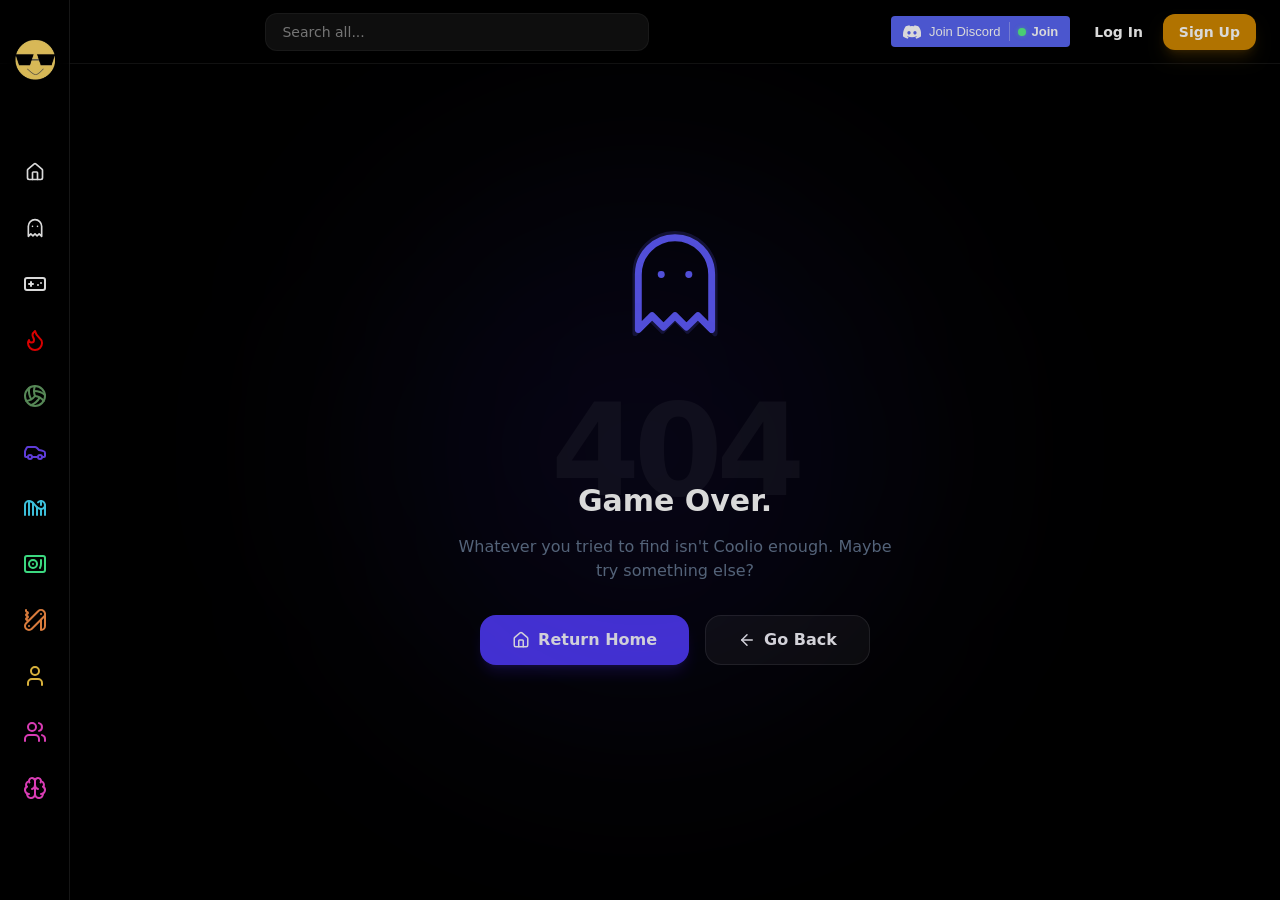
==== index.html @ 67d7dcdf "Updates" ====
<!doctype html>
<html lang="en">

<head>
  <meta charset="UTF-8" />
  <link rel="icon" type="image/svg+xml" href="/logo.png" />
  <meta name="viewport" content="width=device-width, initial-scale=1.0" />
  <title>Next Coolio</title>
  <script type="module" crossorigin src="/assets/index-JTtJf3Tm.js"></script>
  <link rel="stylesheet" crossorigin href="/assets/index-HQWBcJ6_.css">
</head>

<body class="overflow-x-hidden">
  <div id="root"></div>
</body>

</html>
---- assets/index-HQWBcJ6_.css ----
@layer properties{@supports (((-webkit-hyphens:none)) and (not (margin-trim:inline))) or ((-moz-orient:inline) and (not (color:rgb(from red r g b)))){*,:before,:after,::backdrop{--tw-translate-x:0;--tw-translate-y:0;--tw-translate-z:0;--tw-rotate-x:initial;--tw-rotate-y:initial;--tw-rotate-z:initial;--tw-skew-x:initial;--tw-skew-y:initial;--tw-space-y-reverse:0;--tw-space-x-reverse:0;--tw-border-style:solid;--tw-leading:initial;--tw-font-weight:initial;--tw-tracking:initial;--tw-shadow:0 0 #0000;--tw-shadow-color:initial;--tw-shadow-alpha:100%;--tw-inset-shadow:0 0 #0000;--tw-inset-shadow-color:initial;--tw-inset-shadow-alpha:100%;--tw-ring-color:initial;--tw-ring-shadow:0 0 #0000;--tw-inset-ring-color:initial;--tw-inset-ring-shadow:0 0 #0000;--tw-ring-inset:initial;--tw-ring-offset-width:0px;--tw-ring-offset-color:#fff;--tw-ring-offset-shadow:0 0 #0000;--tw-blur:initial;--tw-brightness:initial;--tw-contrast:initial;--tw-grayscale:initial;--tw-hue-rotate:initial;--tw-invert:initial;--tw-opacity:initial;--tw-saturate:initial;--tw-sepia:initial;--tw-drop-shadow:initial;--tw-drop-shadow-color:initial;--tw-drop-shadow-alpha:100%;--tw-drop-shadow-size:initial;--tw-backdrop-blur:initial;--tw-backdrop-brightness:initial;--tw-backdrop-contrast:initial;--tw-backdrop-grayscale:initial;--tw-backdrop-hue-rotate:initial;--tw-backdrop-invert:initial;--tw-backdrop-opacity:initial;--tw-backdrop-saturate:initial;--tw-backdrop-sepia:initial;--tw-duration:initial;--tw-scale-x:1;--tw-scale-y:1;--tw-scale-z:1}}}@layer theme{:root,:host{--font-sans:ui-sans-serif,system-ui,sans-serif,"Apple Color Emoji","Segoe UI Emoji","Segoe UI Symbol","Noto Color Emoji";--font-mono:ui-monospace,SFMono-Regular,Menlo,Monaco,Consolas,"Liberation Mono","Courier New",monospace;--color-red-400:oklch(70.4% .191 22.216);--color-red-500:oklch(63.7% .237 25.331);--color-orange-900:oklch(40.8% .123 38.172);--color-yellow-400:oklch(85.2% .199 91.936);--color-yellow-500:oklch(79.5% .184 86.047);--color-yellow-600:oklch(68.1% .162 75.834);--color-yellow-700:oklch(55.4% .135 66.442);--color-green-400:oklch(79.2% .209 151.711);--color-green-500:oklch(72.3% .219 149.579);--color-blue-400:oklch(70.7% .165 254.624);--color-blue-500:oklch(62.3% .214 259.815);--color-indigo-500:oklch(58.5% .233 277.117);--color-indigo-600:oklch(51.1% .262 276.966);--color-slate-200:oklch(92.9% .013 255.508);--color-slate-300:oklch(86.9% .022 252.894);--color-slate-400:oklch(70.4% .04 256.788);--color-slate-500:oklch(55.4% .046 257.417);--color-gray-100:oklch(96.7% .003 264.542);--color-gray-400:oklch(70.7% .022 261.325);--color-gray-500:oklch(55.1% .027 264.364);--color-gray-700:oklch(37.3% .034 259.733);--color-gray-800:oklch(27.8% .033 256.848);--color-gray-900:oklch(21% .034 264.665);--color-black:#000;--color-white:#fff;--spacing:.25rem;--container-sm:24rem;--container-md:28rem;--container-5xl:64rem;--text-xs:.75rem;--text-xs--line-height:calc(1/.75);--text-sm:.875rem;--text-sm--line-height:calc(1.25/.875);--text-lg:1.125rem;--text-lg--line-height:calc(1.75/1.125);--text-xl:1.25rem;--text-xl--line-height:calc(1.75/1.25);--text-2xl:1.5rem;--text-2xl--line-height:calc(2/1.5);--text-3xl:1.875rem;--text-3xl--line-height: 1.2 ;--text-4xl:2.25rem;--text-4xl--line-height:calc(2.5/2.25);--text-9xl:8rem;--text-9xl--line-height:1;--font-weight-medium:500;--font-weight-semibold:600;--font-weight-bold:700;--font-weight-black:900;--tracking-tighter:-.05em;--tracking-tight:-.025em;--tracking-widest:.1em;--leading-relaxed:1.625;--radius-lg:.5rem;--radius-xl:.75rem;--radius-2xl:1rem;--animate-spin:spin 1s linear infinite;--animate-pulse:pulse 2s cubic-bezier(.4,0,.6,1)infinite;--blur-sm:8px;--blur-md:12px;--aspect-video:16/9;--default-transition-duration:.15s;--default-transition-timing-function:cubic-bezier(.4,0,.2,1);--default-font-family:var(--font-sans);--default-mono-font-family:var(--font-mono)}}@layer base{*,:after,:before,::backdrop{box-sizing:border-box;border:0 solid;margin:0;padding:0}::file-selector-button{box-sizing:border-box;border:0 solid;margin:0;padding:0}html,:host{-webkit-text-size-adjust:100%;tab-size:4;line-height:1.5;font-family:var(--default-font-family,ui-sans-serif,system-ui,sans-serif,"Apple Color Emoji","Segoe UI Emoji","Segoe UI Symbol","Noto Color Emoji");font-feature-settings:var(--default-font-feature-settings,normal);font-variation-settings:var(--default-font-variation-settings,normal);-webkit-tap-highlight-color:transparent}hr{height:0;color:inherit;border-top-width:1px}abbr:where([title]){-webkit-text-decoration:underline dotted;text-decoration:underline dotted}h1,h2,h3,h4,h5,h6{font-size:inherit;font-weight:inherit}a{color:inherit;-webkit-text-decoration:inherit;text-decoration:inherit}b,strong{font-weight:bolder}code,kbd,samp,pre{font-family:var(--default-mono-font-family,ui-monospace,SFMono-Regular,Menlo,Monaco,Consolas,"Liberation Mono","Courier New",monospace);font-feature-settings:var(--default-mono-font-feature-settings,normal);font-variation-settings:var(--default-mono-font-variation-settings,normal);font-size:1em}small{font-size:80%}sub,sup{vertical-align:baseline;font-size:75%;line-height:0;position:relative}sub{bottom:-.25em}sup{top:-.5em}table{text-indent:0;border-color:inherit;border-collapse:collapse}:-moz-focusring{outline:auto}progress{vertical-align:baseline}summary{display:list-item}ol,ul,menu{list-style:none}img,svg,video,canvas,audio,iframe,embed,object{vertical-align:middle;display:block}img,video{max-width:100%;height:auto}button,input,select,optgroup,textarea{font:inherit;font-feature-settings:inherit;font-variation-settings:inherit;letter-spacing:inherit;color:inherit;opacity:1;background-color:#0000;border-radius:0}::file-selector-button{font:inherit;font-feature-settings:inherit;font-variation-settings:inherit;letter-spacing:inherit;color:inherit;opacity:1;background-color:#0000;border-radius:0}:where(select:is([multiple],[size])) optgroup{font-weight:bolder}:where(select:is([multiple],[size])) optgroup option{padding-inline-start:20px}::file-selector-button{margin-inline-end:4px}::placeholder{opacity:1}@supports (not ((-webkit-appearance:-apple-pay-button))) or (contain-intrinsic-size:1px){::placeholder{color:currentColor}@supports (color:color-mix(in lab,red,red)){::placeholder{color:color-mix(in oklab,currentcolor 50%,transparent)}}}textarea{resize:vertical}::-webkit-search-decoration{-webkit-appearance:none}::-webkit-date-and-time-value{min-height:1lh;text-align:inherit}::-webkit-datetime-edit{display:inline-flex}::-webkit-datetime-edit-fields-wrapper{padding:0}::-webkit-datetime-edit{padding-block:0}::-webkit-datetime-edit-year-field{padding-block:0}::-webkit-datetime-edit-month-field{padding-block:0}::-webkit-datetime-edit-day-field{padding-block:0}::-webkit-datetime-edit-hour-field{padding-block:0}::-webkit-datetime-edit-minute-field{padding-block:0}::-webkit-datetime-edit-second-field{padding-block:0}::-webkit-datetime-edit-millisecond-field{padding-block:0}::-webkit-datetime-edit-meridiem-field{padding-block:0}::-webkit-calendar-picker-indicator{line-height:1}:-moz-ui-invalid{box-shadow:none}button,input:where([type=button],[type=reset],[type=submit]){appearance:button}::file-selector-button{appearance:button}::-webkit-inner-spin-button{height:auto}::-webkit-outer-spin-button{height:auto}[hidden]:where(:not([hidden=until-found])){display:none!important}}@layer components;@layer utilities{.pointer-events-auto{pointer-events:auto}.pointer-events-none{pointer-events:none}.absolute{position:absolute}.fixed{position:fixed}.relative{position:relative}.inset-0{inset:calc(var(--spacing)*0)}.top-0{top:calc(var(--spacing)*0)}.top-1\/2{top:50%}.top-3{top:calc(var(--spacing)*3)}.top-6{top:calc(var(--spacing)*6)}.top-full{top:100%}.-right-0\.5{right:calc(var(--spacing)*-.5)}.right-0{right:calc(var(--spacing)*0)}.right-6{right:calc(var(--spacing)*6)}.-bottom-0\.5{bottom:calc(var(--spacing)*-.5)}.left-0{left:calc(var(--spacing)*0)}.left-1\/2{left:50%}.left-3{left:calc(var(--spacing)*3)}.left-4{left:calc(var(--spacing)*4)}.z-10{z-index:10}.z-20{z-index:20}.z-30{z-index:30}.z-40{z-index:40}.z-50{z-index:50}.z-\[100\]{z-index:100}.m-auto{margin:auto}.mx-auto{margin-inline:auto}.my-3{margin-block:calc(var(--spacing)*3)}.my-4{margin-block:calc(var(--spacing)*4)}.mt-2{margin-top:calc(var(--spacing)*2)}.mt-3{margin-top:calc(var(--spacing)*3)}.mt-4{margin-top:calc(var(--spacing)*4)}.mt-6{margin-top:calc(var(--spacing)*6)}.mt-8{margin-top:calc(var(--spacing)*8)}.mt-10{margin-top:calc(var(--spacing)*10)}.mt-12{margin-top:calc(var(--spacing)*12)}.mr-2{margin-right:calc(var(--spacing)*2)}.mb-1{margin-bottom:calc(var(--spacing)*1)}.mb-2{margin-bottom:calc(var(--spacing)*2)}.mb-3{margin-bottom:calc(var(--spacing)*3)}.mb-4{margin-bottom:calc(var(--spacing)*4)}.mb-6{margin-bottom:calc(var(--spacing)*6)}.mb-8{margin-bottom:calc(var(--spacing)*8)}.mb-10{margin-bottom:calc(var(--spacing)*10)}.mb-12{margin-bottom:calc(var(--spacing)*12)}.mb-\[-2rem\]{margin-bottom:-2rem}.ml-1{margin-left:calc(var(--spacing)*1)}.ml-6{margin-left:calc(var(--spacing)*6)}.ml-\[70px\]{margin-left:70px}.line-clamp-1{-webkit-line-clamp:1;-webkit-box-orient:vertical;display:-webkit-box;overflow:hidden}.block{display:block}.flex{display:flex}.grid{display:grid}.hidden{display:none}.inline-block{display:inline-block}.aspect-\[16\/10\]{aspect-ratio:16/10}.aspect-video{aspect-ratio:var(--aspect-video)}.h-2{height:calc(var(--spacing)*2)}.h-3{height:calc(var(--spacing)*3)}.h-8{height:calc(var(--spacing)*8)}.h-10{height:calc(var(--spacing)*10)}.h-12{height:calc(var(--spacing)*12)}.h-16{height:calc(var(--spacing)*16)}.h-32{height:calc(var(--spacing)*32)}.h-\[70vh\]{height:70vh}.h-\[75vh\]{height:75vh}.h-\[500px\]{height:500px}.h-full{height:100%}.h-screen{height:100vh}.max-h-\[70vh\]{max-height:70vh}.max-h-\[400px\]{max-height:400px}.max-h-screen{max-height:100vh}.min-h-\[100px\]{min-height:100px}.min-h-\[120px\]{min-height:120px}.min-h-screen{min-height:100vh}.w-2{width:calc(var(--spacing)*2)}.w-3{width:calc(var(--spacing)*3)}.w-8{width:calc(var(--spacing)*8)}.w-10{width:calc(var(--spacing)*10)}.w-12{width:calc(var(--spacing)*12)}.w-56{width:calc(var(--spacing)*56)}.w-64{width:calc(var(--spacing)*64)}.w-72{width:calc(var(--spacing)*72)}.w-\[54px\]{width:54px}.w-\[320px\]{width:320px}.w-\[500px\]{width:500px}.w-full{width:100%}.max-w-5xl{max-width:var(--container-5xl)}.max-w-\[400px\]{max-width:400px}.max-w-\[1600px\]{max-width:1600px}.max-w-md{max-width:var(--container-md)}.max-w-none{max-width:none}.max-w-sm{max-width:var(--container-sm)}.min-w-0{min-width:calc(var(--spacing)*0)}.flex-1{flex:1}.flex-shrink-0{flex-shrink:0}.-translate-x-1\/2{--tw-translate-x: -50% ;translate:var(--tw-translate-x)var(--tw-translate-y)}.-translate-y-1\/2{--tw-translate-y: -50% ;translate:var(--tw-translate-x)var(--tw-translate-y)}.transform{transform:var(--tw-rotate-x,)var(--tw-rotate-y,)var(--tw-rotate-z,)var(--tw-skew-x,)var(--tw-skew-y,)}.animate-pulse{animation:var(--animate-pulse)}.animate-spin{animation:var(--animate-spin)}.cursor-pointer{cursor:pointer}.resize{resize:both}.list-decimal{list-style-type:decimal}.list-disc{list-style-type:disc}.grid-cols-2{grid-template-columns:repeat(2,minmax(0,1fr))}.grid-cols-3{grid-template-columns:repeat(3,minmax(0,1fr))}.flex-col{flex-direction:column}.items-center{align-items:center}.justify-between{justify-content:space-between}.justify-center{justify-content:center}.justify-end{justify-content:flex-end}.gap-1{gap:calc(var(--spacing)*1)}.gap-2{gap:calc(var(--spacing)*2)}.gap-3{gap:calc(var(--spacing)*3)}.gap-4{gap:calc(var(--spacing)*4)}.gap-6{gap:calc(var(--spacing)*6)}.gap-8{gap:calc(var(--spacing)*8)}:where(.space-y-3>:not(:last-child)){--tw-space-y-reverse:0;margin-block-start:calc(calc(var(--spacing)*3)*var(--tw-space-y-reverse));margin-block-end:calc(calc(var(--spacing)*3)*calc(1 - var(--tw-space-y-reverse)))}:where(.space-y-4>:not(:last-child)){--tw-space-y-reverse:0;margin-block-start:calc(calc(var(--spacing)*4)*var(--tw-space-y-reverse));margin-block-end:calc(calc(var(--spacing)*4)*calc(1 - var(--tw-space-y-reverse)))}:where(.space-y-5>:not(:last-child)){--tw-space-y-reverse:0;margin-block-start:calc(calc(var(--spacing)*5)*var(--tw-space-y-reverse));margin-block-end:calc(calc(var(--spacing)*5)*calc(1 - var(--tw-space-y-reverse)))}:where(.space-y-6>:not(:last-child)){--tw-space-y-reverse:0;margin-block-start:calc(calc(var(--spacing)*6)*var(--tw-space-y-reverse));margin-block-end:calc(calc(var(--spacing)*6)*calc(1 - var(--tw-space-y-reverse)))}:where(.space-x-4>:not(:last-child)){--tw-space-x-reverse:0;margin-inline-start:calc(calc(var(--spacing)*4)*var(--tw-space-x-reverse));margin-inline-end:calc(calc(var(--spacing)*4)*calc(1 - var(--tw-space-x-reverse)))}.truncate{text-overflow:ellipsis;white-space:nowrap;overflow:hidden}.overflow-hidden{overflow:hidden}.overflow-x-hidden{overflow-x:hidden}.overflow-x-scroll{overflow-x:scroll}.overflow-y-auto{overflow-y:auto}.overflow-y-scroll{overflow-y:scroll}.scroll-smooth{scroll-behavior:smooth}.rounded-2xl{border-radius:var(--radius-2xl)}.rounded-\[1\.5rem\]{border-radius:1.5rem}.rounded-\[2rem\]{border-radius:2rem}.rounded-full{border-radius:3.40282e38px}.rounded-lg{border-radius:var(--radius-lg)}.rounded-xl{border-radius:var(--radius-xl)}.rounded-t-xl{border-top-left-radius:var(--radius-xl);border-top-right-radius:var(--radius-xl)}.border{border-style:var(--tw-border-style);border-width:1px}.border-2{border-style:var(--tw-border-style);border-width:2px}.border-5{border-style:var(--tw-border-style);border-width:5px}.border-t{border-top-style:var(--tw-border-style);border-top-width:1px}.border-r{border-right-style:var(--tw-border-style);border-right-width:1px}.border-b{border-bottom-style:var(--tw-border-style);border-bottom-width:1px}.border-b-2{border-bottom-style:var(--tw-border-style);border-bottom-width:2px}.border-dashed{--tw-border-style:dashed;border-style:dashed}.border-black{border-color:var(--color-black)}.border-blue-500\/20{border-color:#3080ff33}@supports (color:color-mix(in lab,red,red)){.border-blue-500\/20{border-color:color-mix(in oklab,var(--color-blue-500)20%,transparent)}}.border-green-500\/20{border-color:#00c75833}@supports (color:color-mix(in lab,red,red)){.border-green-500\/20{border-color:color-mix(in oklab,var(--color-green-500)20%,transparent)}}.border-red-500\/20{border-color:#fb2c3633}@supports (color:color-mix(in lab,red,red)){.border-red-500\/20{border-color:color-mix(in oklab,var(--color-red-500)20%,transparent)}}.border-transparent{border-color:#0000}.border-white\/5{border-color:#ffffff0d}@supports (color:color-mix(in lab,red,red)){.border-white\/5{border-color:color-mix(in oklab,var(--color-white)5%,transparent)}}.border-white\/10{border-color:#ffffff1a}@supports (color:color-mix(in lab,red,red)){.border-white\/10{border-color:color-mix(in oklab,var(--color-white)10%,transparent)}}.border-white\/20{border-color:#fff3}@supports (color:color-mix(in lab,red,red)){.border-white\/20{border-color:color-mix(in oklab,var(--color-white)20%,transparent)}}.border-white\/30{border-color:#ffffff4d}@supports (color:color-mix(in lab,red,red)){.border-white\/30{border-color:color-mix(in oklab,var(--color-white)30%,transparent)}}.border-yellow-500{border-color:var(--color-yellow-500)}.bg-\[\#0a0a0a\]{background-color:#0a0a0a}.bg-\[\#1a1c23\]{background-color:#1a1c23}.bg-\[\#050505\]{background-color:#050505}.bg-\[var\(--bg-main\)\]{background-color:var(--bg-main)}.bg-black{background-color:var(--color-black)}.bg-black\/30{background-color:#0000004d}@supports (color:color-mix(in lab,red,red)){.bg-black\/30{background-color:color-mix(in oklab,var(--color-black)30%,transparent)}}.bg-black\/40{background-color:#0006}@supports (color:color-mix(in lab,red,red)){.bg-black\/40{background-color:color-mix(in oklab,var(--color-black)40%,transparent)}}.bg-black\/60{background-color:#0009}@supports (color:color-mix(in lab,red,red)){.bg-black\/60{background-color:color-mix(in oklab,var(--color-black)60%,transparent)}}.bg-black\/70{background-color:#000000b3}@supports (color:color-mix(in lab,red,red)){.bg-black\/70{background-color:color-mix(in oklab,var(--color-black)70%,transparent)}}.bg-black\/95{background-color:#000000f2}@supports (color:color-mix(in lab,red,red)){.bg-black\/95{background-color:color-mix(in oklab,var(--color-black)95%,transparent)}}.bg-blue-500\/10{background-color:#3080ff1a}@supports (color:color-mix(in lab,red,red)){.bg-blue-500\/10{background-color:color-mix(in oklab,var(--color-blue-500)10%,transparent)}}.bg-gray-800{background-color:var(--color-gray-800)}.bg-green-500{background-color:var(--color-green-500)}.bg-green-500\/10{background-color:#00c7581a}@supports (color:color-mix(in lab,red,red)){.bg-green-500\/10{background-color:color-mix(in oklab,var(--color-green-500)10%,transparent)}}.bg-indigo-600{background-color:var(--color-indigo-600)}.bg-indigo-600\/10{background-color:#4f39f61a}@supports (color:color-mix(in lab,red,red)){.bg-indigo-600\/10{background-color:color-mix(in oklab,var(--color-indigo-600)10%,transparent)}}.bg-orange-900{background-color:var(--color-orange-900)}.bg-red-500\/10{background-color:#fb2c361a}@supports (color:color-mix(in lab,red,red)){.bg-red-500\/10{background-color:color-mix(in oklab,var(--color-red-500)10%,transparent)}}.bg-slate-500{background-color:var(--color-slate-500)}.bg-white{background-color:var(--color-white)}.bg-white\/5{background-color:#ffffff0d}@supports (color:color-mix(in lab,red,red)){.bg-white\/5{background-color:color-mix(in oklab,var(--color-white)5%,transparent)}}.bg-white\/10{background-color:#ffffff1a}@supports (color:color-mix(in lab,red,red)){.bg-white\/10{background-color:color-mix(in oklab,var(--color-white)10%,transparent)}}.bg-yellow-500{background-color:var(--color-yellow-500)}.bg-yellow-600{background-color:var(--color-yellow-600)}.fill-red-500{fill:var(--color-red-500)}.object-contain{object-fit:contain}.object-cover{object-fit:cover}.p-1{padding:calc(var(--spacing)*1)}.p-2{padding:calc(var(--spacing)*2)}.p-3{padding:calc(var(--spacing)*3)}.p-4{padding:calc(var(--spacing)*4)}.p-6{padding:calc(var(--spacing)*6)}.p-8{padding:calc(var(--spacing)*8)}.p-10{padding:calc(var(--spacing)*10)}.px-2{padding-inline:calc(var(--spacing)*2)}.px-3{padding-inline:calc(var(--spacing)*3)}.px-4{padding-inline:calc(var(--spacing)*4)}.px-6{padding-inline:calc(var(--spacing)*6)}.px-8{padding-inline:calc(var(--spacing)*8)}.px-10{padding-inline:calc(var(--spacing)*10)}.py-2{padding-block:calc(var(--spacing)*2)}.py-3{padding-block:calc(var(--spacing)*3)}.py-10{padding-block:calc(var(--spacing)*10)}.py-20{padding-block:calc(var(--spacing)*20)}.pt-24{padding-top:calc(var(--spacing)*24)}.pr-4{padding-right:calc(var(--spacing)*4)}.pb-4{padding-bottom:calc(var(--spacing)*4)}.pb-20{padding-bottom:calc(var(--spacing)*20)}.pl-11{padding-left:calc(var(--spacing)*11)}.text-center{text-align:center}.text-left{text-align:left}.text-2xl{font-size:var(--text-2xl);line-height:var(--tw-leading,var(--text-2xl--line-height))}.text-3xl{font-size:var(--text-3xl);line-height:var(--tw-leading,var(--text-3xl--line-height))}.text-4xl{font-size:var(--text-4xl);line-height:var(--tw-leading,var(--text-4xl--line-height))}.text-9xl{font-size:var(--text-9xl);line-height:var(--tw-leading,var(--text-9xl--line-height))}.text-lg{font-size:var(--text-lg);line-height:var(--tw-leading,var(--text-lg--line-height))}.text-sm{font-size:var(--text-sm);line-height:var(--tw-leading,var(--text-sm--line-height))}.text-xl{font-size:var(--text-xl);line-height:var(--tw-leading,var(--text-xl--line-height))}.text-xs{font-size:var(--text-xs);line-height:var(--tw-leading,var(--text-xs--line-height))}.text-\[9px\]{font-size:9px}.text-\[10px\]{font-size:10px}.text-\[11px\]{font-size:11px}.leading-relaxed{--tw-leading:var(--leading-relaxed);line-height:var(--leading-relaxed)}.font-black{--tw-font-weight:var(--font-weight-black);font-weight:var(--font-weight-black)}.font-bold{--tw-font-weight:var(--font-weight-bold);font-weight:var(--font-weight-bold)}.font-medium{--tw-font-weight:var(--font-weight-medium);font-weight:var(--font-weight-medium)}.font-semibold{--tw-font-weight:var(--font-weight-semibold);font-weight:var(--font-weight-semibold)}.tracking-tight{--tw-tracking:var(--tracking-tight);letter-spacing:var(--tracking-tight)}.tracking-tighter{--tw-tracking:var(--tracking-tighter);letter-spacing:var(--tracking-tighter)}.tracking-widest{--tw-tracking:var(--tracking-widest);letter-spacing:var(--tracking-widest)}.whitespace-nowrap{white-space:nowrap}.whitespace-pre-line{white-space:pre-line}.text-\[\#1da1f2\]{color:#1da1f2}.text-\[var\(--text-main\)\]{color:var(--text-main)}.text-blue-400{color:var(--color-blue-400)}.text-gray-400{color:var(--color-gray-400)}.text-gray-500{color:var(--color-gray-500)}.text-gray-900{color:var(--color-gray-900)}.text-green-400{color:var(--color-green-400)}.text-indigo-500{color:var(--color-indigo-500)}.text-indigo-500\/20{color:#625fff33}@supports (color:color-mix(in lab,red,red)){.text-indigo-500\/20{color:color-mix(in oklab,var(--color-indigo-500)20%,transparent)}}.text-red-400{color:var(--color-red-400)}.text-red-500{color:var(--color-red-500)}.text-slate-200{color:var(--color-slate-200)}.text-slate-300{color:var(--color-slate-300)}.text-slate-400{color:var(--color-slate-400)}.text-slate-500{color:var(--color-slate-500)}.text-white{color:var(--color-white)}.text-white\/5{color:#ffffff0d}@supports (color:color-mix(in lab,red,red)){.text-white\/5{color:color-mix(in oklab,var(--color-white)5%,transparent)}}.text-white\/50{color:#ffffff80}@supports (color:color-mix(in lab,red,red)){.text-white\/50{color:color-mix(in oklab,var(--color-white)50%,transparent)}}.text-yellow-400{color:var(--color-yellow-400)}.text-yellow-500{color:var(--color-yellow-500)}.capitalize{text-transform:capitalize}.uppercase{text-transform:uppercase}.opacity-0{opacity:0}.opacity-100{opacity:1}.shadow-2xl{--tw-shadow:0 25px 50px -12px var(--tw-shadow-color,#00000040);box-shadow:var(--tw-inset-shadow),var(--tw-inset-ring-shadow),var(--tw-ring-offset-shadow),var(--tw-ring-shadow),var(--tw-shadow)}.shadow-lg{--tw-shadow:0 10px 15px -3px var(--tw-shadow-color,#0000001a),0 4px 6px -4px var(--tw-shadow-color,#0000001a);box-shadow:var(--tw-inset-shadow),var(--tw-inset-ring-shadow),var(--tw-ring-offset-shadow),var(--tw-ring-shadow),var(--tw-shadow)}.ring-4{--tw-ring-shadow:var(--tw-ring-inset,)0 0 0 calc(4px + var(--tw-ring-offset-width))var(--tw-ring-color,currentcolor);box-shadow:var(--tw-inset-shadow),var(--tw-inset-ring-shadow),var(--tw-ring-offset-shadow),var(--tw-ring-shadow),var(--tw-shadow)}.shadow-indigo-600\/20{--tw-shadow-color:#4f39f633}@supports (color:color-mix(in lab,red,red)){.shadow-indigo-600\/20{--tw-shadow-color:color-mix(in oklab,color-mix(in oklab,var(--color-indigo-600)20%,transparent)var(--tw-shadow-alpha),transparent)}}.shadow-yellow-600\/20{--tw-shadow-color:#cd890033}@supports (color:color-mix(in lab,red,red)){.shadow-yellow-600\/20{--tw-shadow-color:color-mix(in oklab,color-mix(in oklab,var(--color-yellow-600)20%,transparent)var(--tw-shadow-alpha),transparent)}}.ring-yellow-500{--tw-ring-color:var(--color-yellow-500)}.ring-yellow-500\/30{--tw-ring-color:#edb2004d}@supports (color:color-mix(in lab,red,red)){.ring-yellow-500\/30{--tw-ring-color:color-mix(in oklab,var(--color-yellow-500)30%,transparent)}}.ring-yellow-500\/50{--tw-ring-color:#edb20080}@supports (color:color-mix(in lab,red,red)){.ring-yellow-500\/50{--tw-ring-color:color-mix(in oklab,var(--color-yellow-500)50%,transparent)}}.blur-\[120px\]{--tw-blur:blur(120px);filter:var(--tw-blur,)var(--tw-brightness,)var(--tw-contrast,)var(--tw-grayscale,)var(--tw-hue-rotate,)var(--tw-invert,)var(--tw-saturate,)var(--tw-sepia,)var(--tw-drop-shadow,)}.backdrop-blur-md{--tw-backdrop-blur:blur(var(--blur-md));-webkit-backdrop-filter:var(--tw-backdrop-blur,)var(--tw-backdrop-brightness,)var(--tw-backdrop-contrast,)var(--tw-backdrop-grayscale,)var(--tw-backdrop-hue-rotate,)var(--tw-backdrop-invert,)var(--tw-backdrop-opacity,)var(--tw-backdrop-saturate,)var(--tw-backdrop-sepia,);backdrop-filter:var(--tw-backdrop-blur,)var(--tw-backdrop-brightness,)var(--tw-backdrop-contrast,)var(--tw-backdrop-grayscale,)var(--tw-backdrop-hue-rotate,)var(--tw-backdrop-invert,)var(--tw-backdrop-opacity,)var(--tw-backdrop-saturate,)var(--tw-backdrop-sepia,)}.backdrop-blur-sm{--tw-backdrop-blur:blur(var(--blur-sm));-webkit-backdrop-filter:var(--tw-backdrop-blur,)var(--tw-backdrop-brightness,)var(--tw-backdrop-contrast,)var(--tw-backdrop-grayscale,)var(--tw-backdrop-hue-rotate,)var(--tw-backdrop-invert,)var(--tw-backdrop-opacity,)var(--tw-backdrop-saturate,)var(--tw-backdrop-sepia,);backdrop-filter:var(--tw-backdrop-blur,)var(--tw-backdrop-brightness,)var(--tw-backdrop-contrast,)var(--tw-backdrop-grayscale,)var(--tw-backdrop-hue-rotate,)var(--tw-backdrop-invert,)var(--tw-backdrop-opacity,)var(--tw-backdrop-saturate,)var(--tw-backdrop-sepia,)}.transition{transition-property:color,background-color,border-color,outline-color,text-decoration-color,fill,stroke,--tw-gradient-from,--tw-gradient-via,--tw-gradient-to,opacity,box-shadow,transform,translate,scale,rotate,filter,-webkit-backdrop-filter,backdrop-filter,display,content-visibility,overlay,pointer-events;transition-timing-function:var(--tw-ease,var(--default-transition-timing-function));transition-duration:var(--tw-duration,var(--default-transition-duration))}.transition-all{transition-property:all;transition-timing-function:var(--tw-ease,var(--default-transition-timing-function));transition-duration:var(--tw-duration,var(--default-transition-duration))}.transition-colors{transition-property:color,background-color,border-color,outline-color,text-decoration-color,fill,stroke,--tw-gradient-from,--tw-gradient-via,--tw-gradient-to;transition-timing-function:var(--tw-ease,var(--default-transition-timing-function));transition-duration:var(--tw-duration,var(--default-transition-duration))}.transition-opacity{transition-property:opacity;transition-timing-function:var(--tw-ease,var(--default-transition-timing-function));transition-duration:var(--tw-duration,var(--default-transition-duration))}.transition-transform{transition-property:transform,translate,scale,rotate;transition-timing-function:var(--tw-ease,var(--default-transition-timing-function));transition-duration:var(--tw-duration,var(--default-transition-duration))}.duration-300{--tw-duration:.3s;transition-duration:.3s}.duration-500{--tw-duration:.5s;transition-duration:.5s}.duration-700{--tw-duration:.7s;transition-duration:.7s}.outline-none{--tw-outline-style:none;outline-style:none}.select-none{-webkit-user-select:none;user-select:none}@media(hover:hover){.group-hover\:scale-110:is(:where(.group):hover *){--tw-scale-x:110%;--tw-scale-y:110%;--tw-scale-z:110%;scale:var(--tw-scale-x)var(--tw-scale-y)}.group-hover\:text-white:is(:where(.group):hover *){color:var(--color-white)}.group-hover\:opacity-100:is(:where(.group):hover *){opacity:1}.hover\:border-white\/10:hover{border-color:#ffffff1a}@supports (color:color-mix(in lab,red,red)){.hover\:border-white\/10:hover{border-color:color-mix(in oklab,var(--color-white)10%,transparent)}}.hover\:bg-black\/90:hover{background-color:#000000e6}@supports (color:color-mix(in lab,red,red)){.hover\:bg-black\/90:hover{background-color:color-mix(in oklab,var(--color-black)90%,transparent)}}.hover\:bg-gray-100:hover{background-color:var(--color-gray-100)}.hover\:bg-gray-700:hover{background-color:var(--color-gray-700)}.hover\:bg-indigo-500:hover{background-color:var(--color-indigo-500)}.hover\:bg-red-500\/10:hover{background-color:#fb2c361a}@supports (color:color-mix(in lab,red,red)){.hover\:bg-red-500\/10:hover{background-color:color-mix(in oklab,var(--color-red-500)10%,transparent)}}.hover\:bg-white\/5:hover{background-color:#ffffff0d}@supports (color:color-mix(in lab,red,red)){.hover\:bg-white\/5:hover{background-color:color-mix(in oklab,var(--color-white)5%,transparent)}}.hover\:bg-white\/10:hover{background-color:#ffffff1a}@supports (color:color-mix(in lab,red,red)){.hover\:bg-white\/10:hover{background-color:color-mix(in oklab,var(--color-white)10%,transparent)}}.hover\:bg-white\/15:hover{background-color:#ffffff26}@supports (color:color-mix(in lab,red,red)){.hover\:bg-white\/15:hover{background-color:color-mix(in oklab,var(--color-white)15%,transparent)}}.hover\:bg-white\/19:hover{background-color:#ffffff30}@supports (color:color-mix(in lab,red,red)){.hover\:bg-white\/19:hover{background-color:color-mix(in oklab,var(--color-white)19%,transparent)}}.hover\:bg-white\/20:hover{background-color:#fff3}@supports (color:color-mix(in lab,red,red)){.hover\:bg-white\/20:hover{background-color:color-mix(in oklab,var(--color-white)20%,transparent)}}.hover\:bg-yellow-500:hover{background-color:var(--color-yellow-500)}.hover\:bg-yellow-600:hover{background-color:var(--color-yellow-600)}.hover\:bg-yellow-700:hover{background-color:var(--color-yellow-700)}.hover\:text-white:hover{color:var(--color-white)}.hover\:underline:hover{text-decoration-line:underline}}.focus\:border-orange-900:focus{border-color:var(--color-orange-900)}.focus\:ring-1:focus{--tw-ring-shadow:var(--tw-ring-inset,)0 0 0 calc(1px + var(--tw-ring-offset-width))var(--tw-ring-color,currentcolor);box-shadow:var(--tw-inset-shadow),var(--tw-inset-ring-shadow),var(--tw-ring-offset-shadow),var(--tw-ring-shadow),var(--tw-shadow)}.focus\:ring-2:focus{--tw-ring-shadow:var(--tw-ring-inset,)0 0 0 calc(2px + var(--tw-ring-offset-width))var(--tw-ring-color,currentcolor);box-shadow:var(--tw-inset-shadow),var(--tw-inset-ring-shadow),var(--tw-ring-offset-shadow),var(--tw-ring-shadow),var(--tw-shadow)}.focus\:ring-orange-900:focus{--tw-ring-color:var(--color-orange-900)}.focus\:ring-yellow-500:focus{--tw-ring-color:var(--color-yellow-500)}.focus\:outline-none:focus{--tw-outline-style:none;outline-style:none}.active\:scale-95:active{--tw-scale-x:95%;--tw-scale-y:95%;--tw-scale-z:95%;scale:var(--tw-scale-x)var(--tw-scale-y)}.active\:ring-2:active{--tw-ring-shadow:var(--tw-ring-inset,)0 0 0 calc(2px + var(--tw-ring-offset-width))var(--tw-ring-color,currentcolor);box-shadow:var(--tw-inset-shadow),var(--tw-inset-ring-shadow),var(--tw-ring-offset-shadow),var(--tw-ring-shadow),var(--tw-shadow)}.disabled\:cursor-not-allowed:disabled{cursor:not-allowed}.disabled\:opacity-20:disabled{opacity:.2}.disabled\:opacity-50:disabled{opacity:.5}@media(min-width:40rem){.sm\:grid-cols-3{grid-template-columns:repeat(3,minmax(0,1fr))}.sm\:flex-row{flex-direction:row}}@media(min-width:48rem){.md\:flex{display:flex}.md\:hidden{display:none}.md\:grid-cols-4{grid-template-columns:repeat(4,minmax(0,1fr))}.md\:flex-row{flex-direction:row}.md\:items-end{align-items:flex-end}.md\:px-8{padding-inline:calc(var(--spacing)*8)}.md\:px-10{padding-inline:calc(var(--spacing)*10)}}@media(min-width:64rem){.lg\:grid-cols-4{grid-template-columns:repeat(4,minmax(0,1fr))}.lg\:grid-cols-6{grid-template-columns:repeat(6,minmax(0,1fr))}.lg\:pl-\[240px\]{padding-left:240px}}@media(min-width:80rem){.xl\:grid-cols-5{grid-template-columns:repeat(5,minmax(0,1fr))}.xl\:grid-cols-8{grid-template-columns:repeat(8,minmax(0,1fr))}}@media(min-width:96rem){.\32xl\:grid-cols-6{grid-template-columns:repeat(6,minmax(0,1fr))}}}:root{--bg-main:#fff;--bg-accent:#d6e2ff;--text-main:#000;--text-accent-main:#5c5c5c;--bg-brightness:1}.dark{--bg-main:#000;--bg-accent:#1a1f40;--text-main:#fff;--text-accent-main:#c1c1c1;--bg-brightness:.85}.bg-main{background-color:var(--bg-main)}.bg-accent{background-color:var(--bg-accent)}.text-main{color:var(--text-main)}.text-accent{color:var(--text-accent)}body{filter:brightness(var(--bg-brightness))}::-webkit-scrollbar{width:8px;height:8px}::-webkit-scrollbar-track{border-radius:10px;display:none}::-webkit-scrollbar-thumb{background-color:#ffffff4d;background-clip:content-box;border-radius:10px}::-webkit-scrollbar-thumb:hover{background-color:#ffffff80}*{scrollbar-width:thin;scrollbar-color:#ffffff4d #ffffff0d}@property --tw-translate-x{syntax:"*";inherits:false;initial-value:0}@property --tw-translate-y{syntax:"*";inherits:false;initial-value:0}@property --tw-translate-z{syntax:"*";inherits:false;initial-value:0}@property --tw-rotate-x{syntax:"*";inherits:false}@property --tw-rotate-y{syntax:"*";inherits:false}@property --tw-rotate-z{syntax:"*";inherits:false}@property --tw-skew-x{syntax:"*";inherits:false}@property --tw-skew-y{syntax:"*";inherits:false}@property --tw-space-y-reverse{syntax:"*";inherits:false;initial-value:0}@property --tw-space-x-reverse{syntax:"*";inherits:false;initial-value:0}@property --tw-border-style{syntax:"*";inherits:false;initial-value:solid}@property --tw-leading{syntax:"*";inherits:false}@property --tw-font-weight{syntax:"*";inherits:false}@property --tw-tracking{syntax:"*";inherits:false}@property --tw-shadow{syntax:"*";inherits:false;initial-value:0 0 #0000}@property --tw-shadow-color{syntax:"*";inherits:false}@property --tw-shadow-alpha{syntax:"<percentage>";inherits:false;initial-value:100%}@property --tw-inset-shadow{syntax:"*";inherits:false;initial-value:0 0 #0000}@property --tw-inset-shadow-color{syntax:"*";inherits:false}@property --tw-inset-shadow-alpha{syntax:"<percentage>";inherits:false;initial-value:100%}@property --tw-ring-color{syntax:"*";inherits:false}@property --tw-ring-shadow{syntax:"*";inherits:false;initial-value:0 0 #0000}@property --tw-inset-ring-color{syntax:"*";inherits:false}@property --tw-inset-ring-shadow{syntax:"*";inherits:false;initial-value:0 0 #0000}@property --tw-ring-inset{syntax:"*";inherits:false}@property --tw-ring-offset-width{syntax:"<length>";inherits:false;initial-value:0}@property --tw-ring-offset-color{syntax:"*";inherits:false;initial-value:#fff}@property --tw-ring-offset-shadow{syntax:"*";inherits:false;initial-value:0 0 #0000}@property --tw-blur{syntax:"*";inherits:false}@property --tw-brightness{syntax:"*";inherits:false}@property --tw-contrast{syntax:"*";inherits:false}@property --tw-grayscale{syntax:"*";inherits:false}@property --tw-hue-rotate{syntax:"*";inherits:false}@property --tw-invert{syntax:"*";inherits:false}@property --tw-opacity{syntax:"*";inherits:false}@property --tw-saturate{syntax:"*";inherits:false}@property --tw-sepia{syntax:"*";inherits:false}@property --tw-drop-shadow{syntax:"*";inherits:false}@property --tw-drop-shadow-color{syntax:"*";inherits:false}@property --tw-drop-shadow-alpha{syntax:"<percentage>";inherits:false;initial-value:100%}@property --tw-drop-shadow-size{syntax:"*";inherits:false}@property --tw-backdrop-blur{syntax:"*";inherits:false}@property --tw-backdrop-brightness{syntax:"*";inherits:false}@property --tw-backdrop-contrast{syntax:"*";inherits:false}@property --tw-backdrop-grayscale{syntax:"*";inherits:false}@property --tw-backdrop-hue-rotate{syntax:"*";inherits:false}@property --tw-backdrop-invert{syntax:"*";inherits:false}@property --tw-backdrop-opacity{syntax:"*";inherits:false}@property --tw-backdrop-saturate{syntax:"*";inherits:false}@property --tw-backdrop-sepia{syntax:"*";inherits:false}@property --tw-duration{syntax:"*";inherits:false}@property --tw-scale-x{syntax:"*";inherits:false;initial-value:1}@property --tw-scale-y{syntax:"*";inherits:false;initial-value:1}@property --tw-scale-z{syntax:"*";inherits:false;initial-value:1}@keyframes spin{to{transform:rotate(360deg)}}@keyframes pulse{50%{opacity:.5}}.discord-mini-btn{display:inline-flex;align-items:center;background-color:#5865f2;color:#fff;text-decoration:none;padding:6px 12px;border-radius:4px;font-family:Helvetica Neue,Helvetica,Arial,sans-serif;font-size:13px;font-weight:500;transition:background-color .2s}.discord-mini-btn:hover{background-color:#4752c4}.discord-icon{width:18px;height:18px;margin-right:8px;fill:#fff}.online-indicator{width:8px;height:8px;background-color:#57f287;border-radius:50%;margin-right:6px;box-shadow:0 0 4px #57f28780}.member-count{margin-left:8px;padding-left:8px;border-left:1px solid rgba(255,255,255,.3);font-weight:700;display:flex;align-items:center}
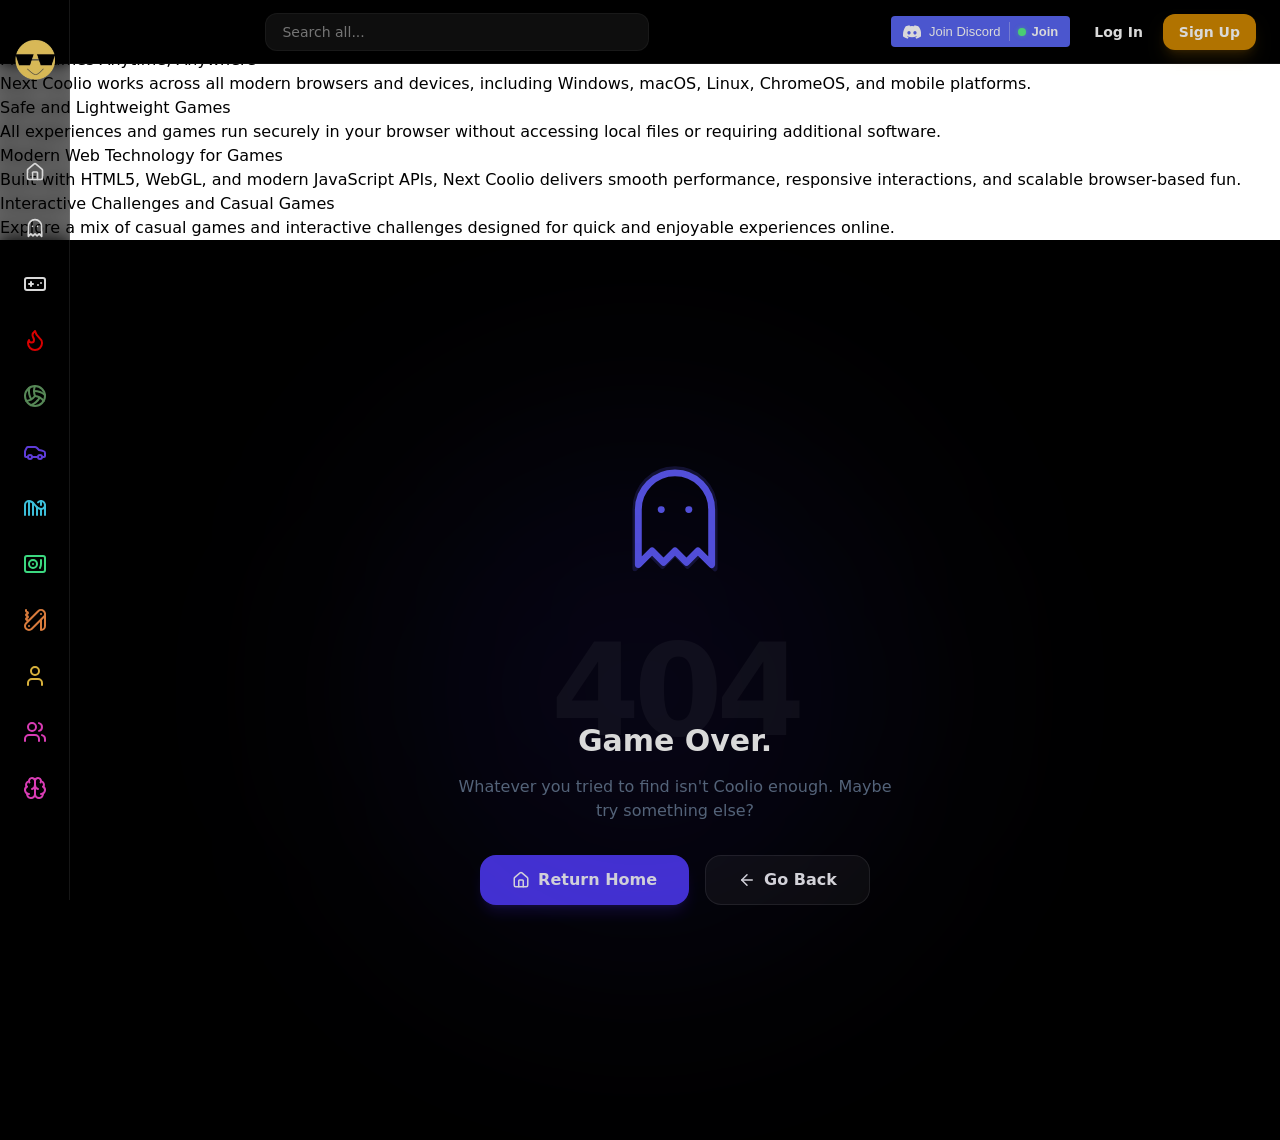
==== commit a9f56456: "Updates" ====
--- a/index.html
+++ b/index.html
@@ -2,16 +2,138 @@
 <html lang="en">
 
 <head>
+  <!-- =====================================================
+       CORE META
+  ====================================================== -->
   <meta charset="UTF-8" />
-  <link rel="icon" type="image/svg+xml" href="/logo.png" />
-  <meta name="viewport" content="width=device-width, initial-scale=1.0" />
+  <meta name="viewport" content="width=device-width, initial-scale=1" />
+
   <title>Next Coolio</title>
+
+  <meta name="description"
+    content="Next Coolio offers browser-based games and interactive experiences that run instantly, with no downloads required." />
+
+  <meta name="keywords"
+    content="Next Coolio, browser games, online games, interactive experiences, HTML5 apps" />
+
+  <meta name="author" content="Krupal Tisgaonkar" />
+  <meta name="robots" content="index, follow, max-image-preview:large, max-snippet:-1" />
+
+  <!-- =====================================================
+       CANONICAL
+  ====================================================== -->
+  <link rel="canonical" href="https://nextcoolio.github.io/" />
+
+  <!-- =====================================================
+       ICON
+  ====================================================== -->
+  <link rel="icon" type="image/png" href="/logo.png" />
+
+  <!-- =====================================================
+       OPEN GRAPH (SOCIAL PREVIEW)
+  ====================================================== -->
+  <meta property="og:type" content="website" />
+  <meta property="og:site_name" content="Next Coolio" />
+  <meta property="og:title" content="Next Coolio - Browser Games & Interactive Experiences" />
+  <meta property="og:description"
+    content="Play browser games and enjoy interactive experiences directly in your browser. Instant access with no downloads." />
+  <meta property="og:url" content="https://nextcoolio.github.io/" />
+  <meta property="og:image" content="https://nextcoolio.github.io/logo.png" />
+
+  <!-- =====================================================
+       TWITTER / X
+  ====================================================== -->
+  <meta name="twitter:card" content="summary_large_image" />
+  <meta name="twitter:title" content="Next Coolio - Browser Games & Interactive Fun" />
+  <meta name="twitter:description"
+    content="Enjoy browser games and interactive experiences instantly with no downloads." />
+  <meta name="twitter:image" content="https://nextcoolio.github.io/logo.png" />
+
+  <!-- =====================================================
+       STRUCTURED DATA (JSON-LD)
+  ====================================================== -->
+  <script type="application/ld+json">
+  {
+    "@context": "https://schema.org",
+    "@type": "WebApplication",
+    "name": "Next Coolio",
+    "url": "https://nextcoolio.github.io/",
+    "description": "Next Coolio provides browser-based games and interactive experiences. Enjoy content instantly with no downloads.",
+    "applicationCategory": "InteractiveExperience",
+    "operatingSystem": "Web Browser",
+    "creator": {
+      "@type": "Person",
+      "name": "Krupal Tisgaonkar"
+    },
+    "inLanguage": "en"
+  }
+  </script>
+
+  <!-- =====================================================
+       SECURITY (CSP)
+  ====================================================== -->
+  <meta http-equiv="Content-Security-Policy"
+    content="default-src 'self'; script-src 'self' https://accounts.google.com https://apis.google.com; style-src 'self' 'unsafe-inline'; img-src 'self' data: https:; font-src 'self' https:; connect-src 'self' https://nextcoolioserver.tailc3fb38.ts.net https://accounts.google.com https://discord.com; frame-src https://accounts.google.com;">
   <script type="module" crossorigin src="/assets/index-JTtJf3Tm.js"></script>
   <link rel="stylesheet" crossorigin href="/assets/index-HQWBcJ6_.css">
 </head>
 
 <body class="overflow-x-hidden">
+
+  <!-- =====================================================
+       VISIBLE LANDING CONTENT
+  ====================================================== -->
+  <header>
+    <h1>Next Coolio – Browser Games & Interactive Fun</h1>
+    <p>
+      Enjoy a variety of browser games and interactive experiences that run directly in your web browser. Access instantly, with no downloads or setup required.
+    </p>
+  </header>
+
+  <section>
+    <h2>Play Games Anytime, Anywhere</h2>
+    <p>
+      Next Coolio works across all modern browsers and devices, including Windows, macOS, Linux, ChromeOS, and mobile platforms.
+    </p>
+  </section>
+
+  <section>
+    <h2>Safe and Lightweight Games</h2>
+    <p>
+      All experiences and games run securely in your browser without accessing local files or requiring additional software.
+    </p>
+  </section>
+
+  <section>
+    <h2>Modern Web Technology for Games</h2>
+    <p>
+      Built with HTML5, WebGL, and modern JavaScript APIs, Next Coolio delivers smooth performance, responsive interactions, and scalable browser-based fun.
+    </p>
+  </section>
+
+  <section>
+    <h2>Interactive Challenges and Casual Games</h2>
+    <p>
+      Explore a mix of casual games and interactive challenges designed for quick and enjoyable experiences online.
+    </p>
+  </section>
+
+  <!-- =====================================================
+       NOSCRIPT FALLBACK
+  ====================================================== -->
+  <noscript>
+    Next Coolio provides browser-based games and interactive experiences that run instantly, with no downloads required.
+  </noscript>
+
+  <!-- =====================================================
+       APP ROOT
+  ====================================================== -->
   <div id="root"></div>
+
+  <!-- =====================================================
+       APP ENTRY
+  ====================================================== -->
+
 </body>
 
 </html>
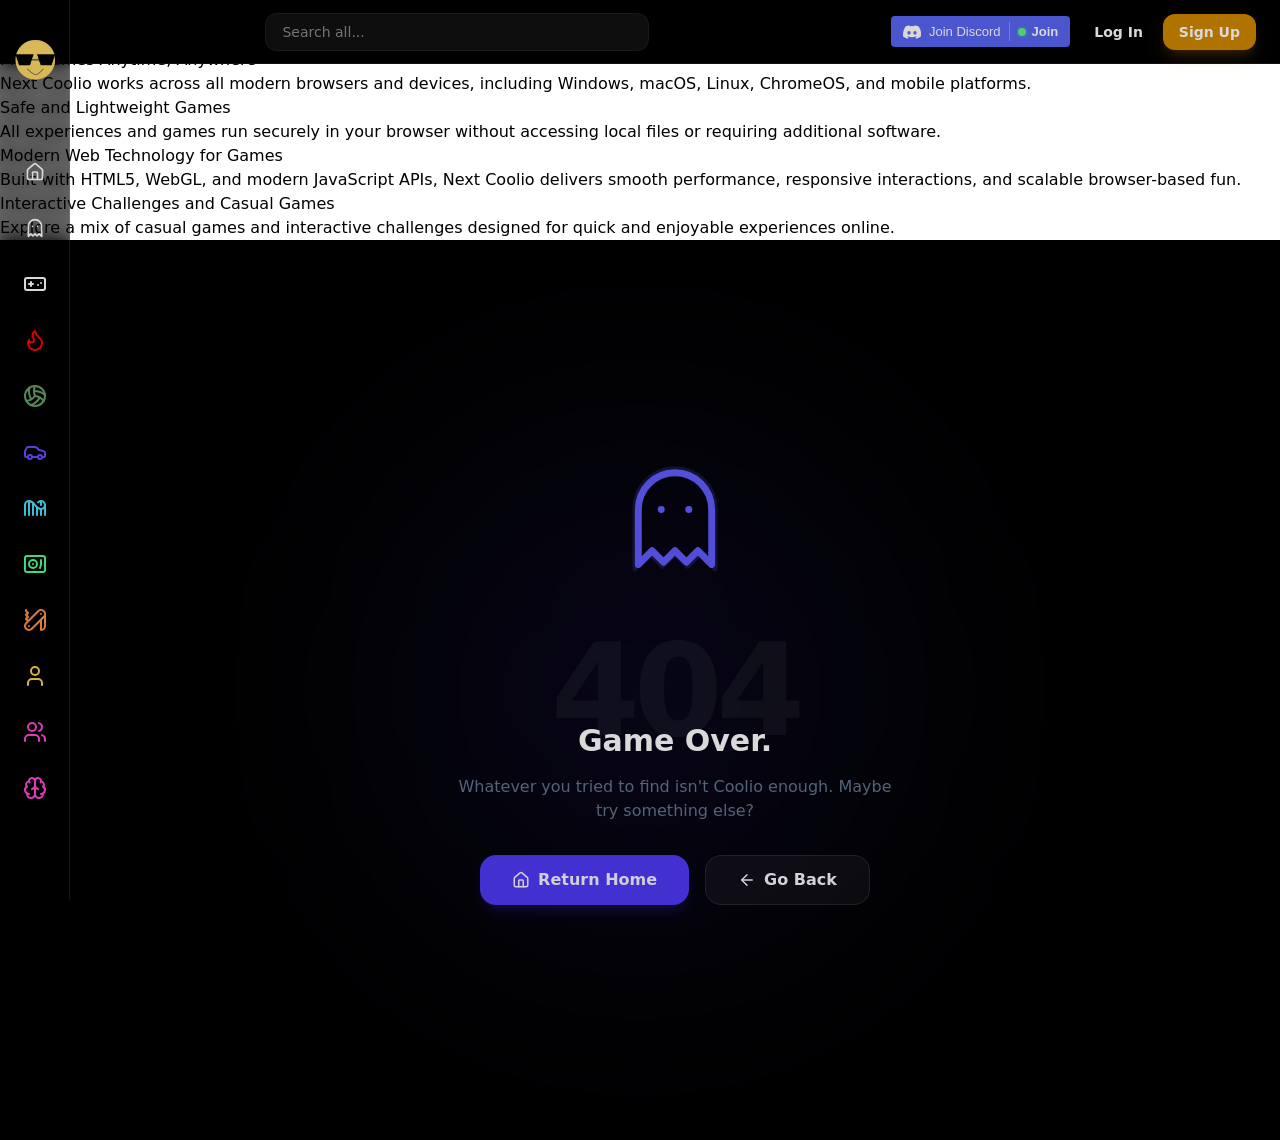
==== commit a30bc7b3: "Remove Content Security Policy from index.html Removed Content Security Policy meta tag from index.h" ====
--- a/index.html
+++ b/index.html
@@ -72,8 +72,6 @@
   <!-- =====================================================
        SECURITY (CSP)
   ====================================================== -->
-  <meta http-equiv="Content-Security-Policy"
-    content="default-src 'self'; script-src 'self' https://accounts.google.com https://apis.google.com; style-src 'self' 'unsafe-inline'; img-src 'self' data: https:; font-src 'self' https:; connect-src 'self' https://nextcoolioserver.tailc3fb38.ts.net https://accounts.google.com https://discord.com; frame-src https://accounts.google.com;">
   <script type="module" crossorigin src="/assets/index-JTtJf3Tm.js"></script>
   <link rel="stylesheet" crossorigin href="/assets/index-HQWBcJ6_.css">
 </head>
@@ -136,4 +134,4 @@
 
 </body>
 
-</html>+</html>
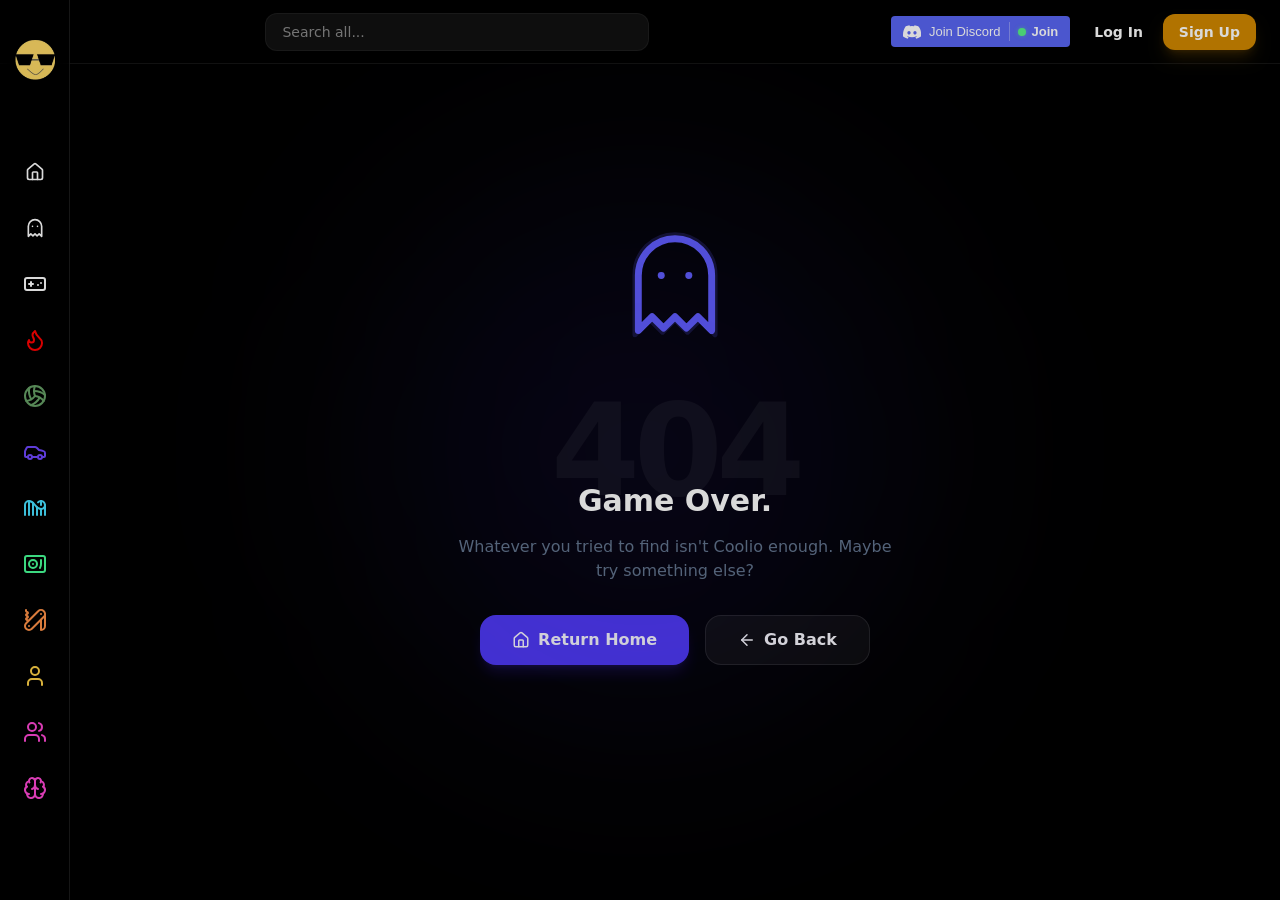
==== commit 5ad55212: "Update index.html" ====
--- a/index.html
+++ b/index.html
@@ -81,41 +81,6 @@
   <!-- =====================================================
        VISIBLE LANDING CONTENT
   ====================================================== -->
-  <header>
-    <h1>Next Coolio – Browser Games & Interactive Fun</h1>
-    <p>
-      Enjoy a variety of browser games and interactive experiences that run directly in your web browser. Access instantly, with no downloads or setup required.
-    </p>
-  </header>
-
-  <section>
-    <h2>Play Games Anytime, Anywhere</h2>
-    <p>
-      Next Coolio works across all modern browsers and devices, including Windows, macOS, Linux, ChromeOS, and mobile platforms.
-    </p>
-  </section>
-
-  <section>
-    <h2>Safe and Lightweight Games</h2>
-    <p>
-      All experiences and games run securely in your browser without accessing local files or requiring additional software.
-    </p>
-  </section>
-
-  <section>
-    <h2>Modern Web Technology for Games</h2>
-    <p>
-      Built with HTML5, WebGL, and modern JavaScript APIs, Next Coolio delivers smooth performance, responsive interactions, and scalable browser-based fun.
-    </p>
-  </section>
-
-  <section>
-    <h2>Interactive Challenges and Casual Games</h2>
-    <p>
-      Explore a mix of casual games and interactive challenges designed for quick and enjoyable experiences online.
-    </p>
-  </section>
-
   <!-- =====================================================
        NOSCRIPT FALLBACK
   ====================================================== -->
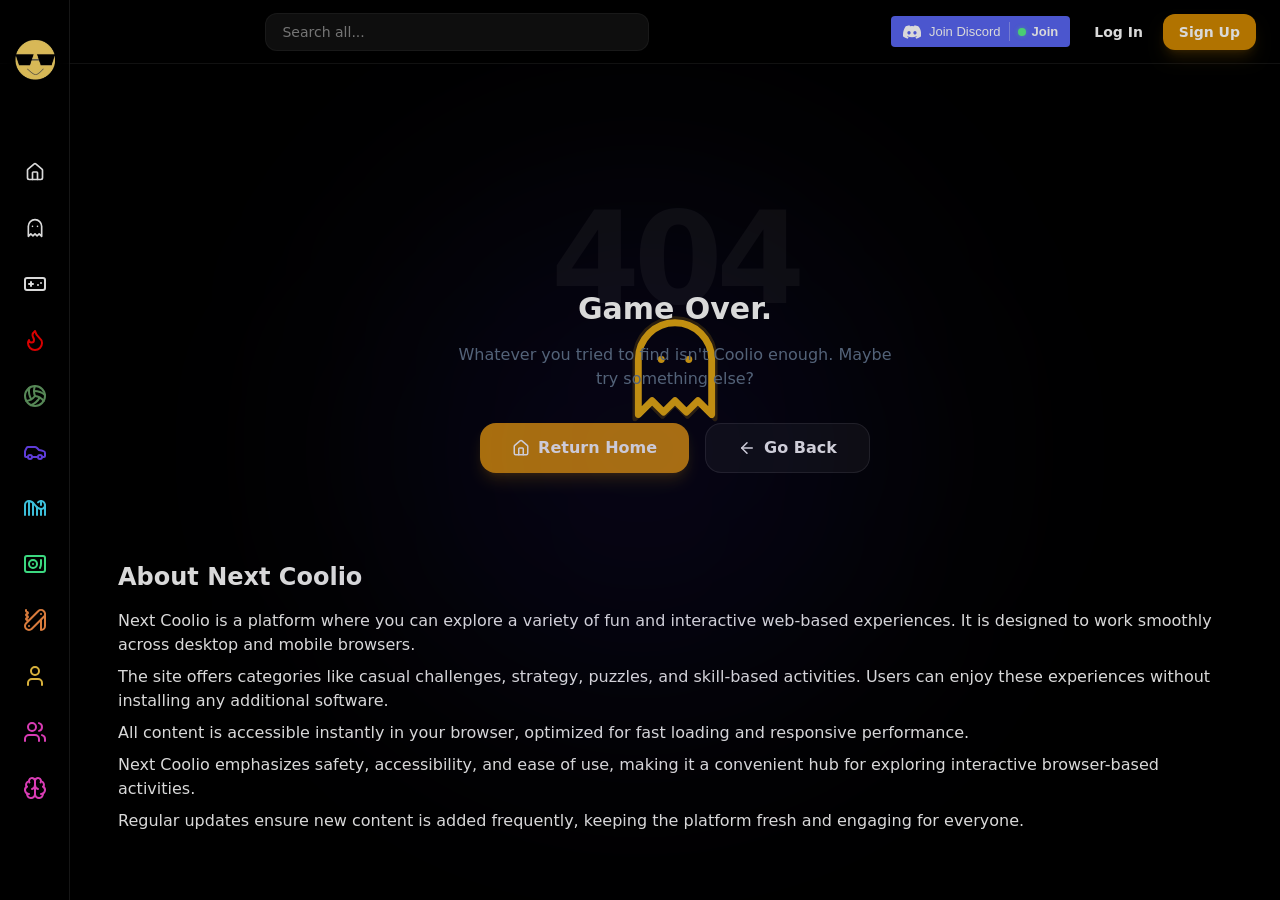
==== commit d2aec06a: "Updates" ====
--- a/index.html
+++ b/index.html
@@ -13,8 +13,7 @@
   <meta name="description"
     content="Next Coolio offers browser-based games and interactive experiences that run instantly, with no downloads required." />
 
-  <meta name="keywords"
-    content="Next Coolio, browser games, online games, interactive experiences, HTML5 apps" />
+  <meta name="keywords" content="Next Coolio, browser games, online games, interactive experiences, HTML5 apps" />
 
   <meta name="author" content="Krupal Tisgaonkar" />
   <meta name="robots" content="index, follow, max-image-preview:large, max-snippet:-1" />
@@ -72,19 +71,21 @@
   <!-- =====================================================
        SECURITY (CSP)
   ====================================================== -->
-  <script type="module" crossorigin src="/assets/index-JTtJf3Tm.js"></script>
-  <link rel="stylesheet" crossorigin href="/assets/index-HQWBcJ6_.css">
+  <script type="module" crossorigin src="/assets/index-BWRxUJIE.js"></script>
+  <link rel="stylesheet" crossorigin href="/assets/index-aYmdUBoi.css">
 </head>
 
 <body class="overflow-x-hidden">
 
-  <!-- =====================================================
+    <!-- =====================================================
        VISIBLE LANDING CONTENT
   ====================================================== -->
+  
   <!-- =====================================================
        NOSCRIPT FALLBACK
   ====================================================== -->
   <noscript>
+    JS required
     Next Coolio provides browser-based games and interactive experiences that run instantly, with no downloads required.
   </noscript>
 
@@ -99,4 +100,4 @@
 
 </body>
 
-</html>
+</html>
--- a/assets/index-aYmdUBoi.css
+++ b/assets/index-aYmdUBoi.css
@@ -0,0 +1 @@
+@layer properties{@supports (((-webkit-hyphens:none)) and (not (margin-trim:inline))) or ((-moz-orient:inline) and (not (color:rgb(from red r g b)))){*,:before,:after,::backdrop{--tw-translate-x:0;--tw-translate-y:0;--tw-translate-z:0;--tw-rotate-x:initial;--tw-rotate-y:initial;--tw-rotate-z:initial;--tw-skew-x:initial;--tw-skew-y:initial;--tw-space-y-reverse:0;--tw-space-x-reverse:0;--tw-border-style:solid;--tw-leading:initial;--tw-font-weight:initial;--tw-tracking:initial;--tw-shadow:0 0 #0000;--tw-shadow-color:initial;--tw-shadow-alpha:100%;--tw-inset-shadow:0 0 #0000;--tw-inset-shadow-color:initial;--tw-inset-shadow-alpha:100%;--tw-ring-color:initial;--tw-ring-shadow:0 0 #0000;--tw-inset-ring-color:initial;--tw-inset-ring-shadow:0 0 #0000;--tw-ring-inset:initial;--tw-ring-offset-width:0px;--tw-ring-offset-color:#fff;--tw-ring-offset-shadow:0 0 #0000;--tw-blur:initial;--tw-brightness:initial;--tw-contrast:initial;--tw-grayscale:initial;--tw-hue-rotate:initial;--tw-invert:initial;--tw-opacity:initial;--tw-saturate:initial;--tw-sepia:initial;--tw-drop-shadow:initial;--tw-drop-shadow-color:initial;--tw-drop-shadow-alpha:100%;--tw-drop-shadow-size:initial;--tw-backdrop-blur:initial;--tw-backdrop-brightness:initial;--tw-backdrop-contrast:initial;--tw-backdrop-grayscale:initial;--tw-backdrop-hue-rotate:initial;--tw-backdrop-invert:initial;--tw-backdrop-opacity:initial;--tw-backdrop-saturate:initial;--tw-backdrop-sepia:initial;--tw-duration:initial;--tw-scale-x:1;--tw-scale-y:1;--tw-scale-z:1}}}@layer theme{:root,:host{--font-sans:ui-sans-serif,system-ui,sans-serif,"Apple Color Emoji","Segoe UI Emoji","Segoe UI Symbol","Noto Color Emoji";--font-mono:ui-monospace,SFMono-Regular,Menlo,Monaco,Consolas,"Liberation Mono","Courier New",monospace;--color-red-400:oklch(70.4% .191 22.216);--color-red-500:oklch(63.7% .237 25.331);--color-orange-900:oklch(40.8% .123 38.172);--color-yellow-400:oklch(85.2% .199 91.936);--color-yellow-500:oklch(79.5% .184 86.047);--color-yellow-600:oklch(68.1% .162 75.834);--color-yellow-700:oklch(55.4% .135 66.442);--color-green-400:oklch(79.2% .209 151.711);--color-green-500:oklch(72.3% .219 149.579);--color-blue-400:oklch(70.7% .165 254.624);--color-blue-500:oklch(62.3% .214 259.815);--color-indigo-600:oklch(51.1% .262 276.966);--color-slate-200:oklch(92.9% .013 255.508);--color-slate-300:oklch(86.9% .022 252.894);--color-slate-400:oklch(70.4% .04 256.788);--color-slate-500:oklch(55.4% .046 257.417);--color-gray-100:oklch(96.7% .003 264.542);--color-gray-400:oklch(70.7% .022 261.325);--color-gray-500:oklch(55.1% .027 264.364);--color-gray-700:oklch(37.3% .034 259.733);--color-gray-800:oklch(27.8% .033 256.848);--color-gray-900:oklch(21% .034 264.665);--color-black:#000;--color-white:#fff;--spacing:.25rem;--container-sm:24rem;--container-md:28rem;--container-5xl:64rem;--text-xs:.75rem;--text-xs--line-height:calc(1/.75);--text-sm:.875rem;--text-sm--line-height:calc(1.25/.875);--text-lg:1.125rem;--text-lg--line-height:calc(1.75/1.125);--text-xl:1.25rem;--text-xl--line-height:calc(1.75/1.25);--text-2xl:1.5rem;--text-2xl--line-height:calc(2/1.5);--text-3xl:1.875rem;--text-3xl--line-height: 1.2 ;--text-4xl:2.25rem;--text-4xl--line-height:calc(2.5/2.25);--text-9xl:8rem;--text-9xl--line-height:1;--font-weight-medium:500;--font-weight-semibold:600;--font-weight-bold:700;--font-weight-black:900;--tracking-tighter:-.05em;--tracking-tight:-.025em;--tracking-widest:.1em;--leading-relaxed:1.625;--radius-md:.375rem;--radius-lg:.5rem;--radius-xl:.75rem;--radius-2xl:1rem;--animate-spin:spin 1s linear infinite;--animate-pulse:pulse 2s cubic-bezier(.4,0,.6,1)infinite;--blur-sm:8px;--blur-md:12px;--aspect-video:16/9;--default-transition-duration:.15s;--default-transition-timing-function:cubic-bezier(.4,0,.2,1);--default-font-family:var(--font-sans);--default-mono-font-family:var(--font-mono)}}@layer base{*,:after,:before,::backdrop{box-sizing:border-box;border:0 solid;margin:0;padding:0}::file-selector-button{box-sizing:border-box;border:0 solid;margin:0;padding:0}html,:host{-webkit-text-size-adjust:100%;tab-size:4;line-height:1.5;font-family:var(--default-font-family,ui-sans-serif,system-ui,sans-serif,"Apple Color Emoji","Segoe UI Emoji","Segoe UI Symbol","Noto Color Emoji");font-feature-settings:var(--default-font-feature-settings,normal);font-variation-settings:var(--default-font-variation-settings,normal);-webkit-tap-highlight-color:transparent}hr{height:0;color:inherit;border-top-width:1px}abbr:where([title]){-webkit-text-decoration:underline dotted;text-decoration:underline dotted}h1,h2,h3,h4,h5,h6{font-size:inherit;font-weight:inherit}a{color:inherit;-webkit-text-decoration:inherit;text-decoration:inherit}b,strong{font-weight:bolder}code,kbd,samp,pre{font-family:var(--default-mono-font-family,ui-monospace,SFMono-Regular,Menlo,Monaco,Consolas,"Liberation Mono","Courier New",monospace);font-feature-settings:var(--default-mono-font-feature-settings,normal);font-variation-settings:var(--default-mono-font-variation-settings,normal);font-size:1em}small{font-size:80%}sub,sup{vertical-align:baseline;font-size:75%;line-height:0;position:relative}sub{bottom:-.25em}sup{top:-.5em}table{text-indent:0;border-color:inherit;border-collapse:collapse}:-moz-focusring{outline:auto}progress{vertical-align:baseline}summary{display:list-item}ol,ul,menu{list-style:none}img,svg,video,canvas,audio,iframe,embed,object{vertical-align:middle;display:block}img,video{max-width:100%;height:auto}button,input,select,optgroup,textarea{font:inherit;font-feature-settings:inherit;font-variation-settings:inherit;letter-spacing:inherit;color:inherit;opacity:1;background-color:#0000;border-radius:0}::file-selector-button{font:inherit;font-feature-settings:inherit;font-variation-settings:inherit;letter-spacing:inherit;color:inherit;opacity:1;background-color:#0000;border-radius:0}:where(select:is([multiple],[size])) optgroup{font-weight:bolder}:where(select:is([multiple],[size])) optgroup option{padding-inline-start:20px}::file-selector-button{margin-inline-end:4px}::placeholder{opacity:1}@supports (not ((-webkit-appearance:-apple-pay-button))) or (contain-intrinsic-size:1px){::placeholder{color:currentColor}@supports (color:color-mix(in lab,red,red)){::placeholder{color:color-mix(in oklab,currentcolor 50%,transparent)}}}textarea{resize:vertical}::-webkit-search-decoration{-webkit-appearance:none}::-webkit-date-and-time-value{min-height:1lh;text-align:inherit}::-webkit-datetime-edit{display:inline-flex}::-webkit-datetime-edit-fields-wrapper{padding:0}::-webkit-datetime-edit{padding-block:0}::-webkit-datetime-edit-year-field{padding-block:0}::-webkit-datetime-edit-month-field{padding-block:0}::-webkit-datetime-edit-day-field{padding-block:0}::-webkit-datetime-edit-hour-field{padding-block:0}::-webkit-datetime-edit-minute-field{padding-block:0}::-webkit-datetime-edit-second-field{padding-block:0}::-webkit-datetime-edit-millisecond-field{padding-block:0}::-webkit-datetime-edit-meridiem-field{padding-block:0}::-webkit-calendar-picker-indicator{line-height:1}:-moz-ui-invalid{box-shadow:none}button,input:where([type=button],[type=reset],[type=submit]){appearance:button}::file-selector-button{appearance:button}::-webkit-inner-spin-button{height:auto}::-webkit-outer-spin-button{height:auto}[hidden]:where(:not([hidden=until-found])){display:none!important}}@layer components;@layer utilities{.pointer-events-auto{pointer-events:auto}.pointer-events-none{pointer-events:none}.absolute{position:absolute}.fixed{position:fixed}.relative{position:relative}.inset-0{inset:calc(var(--spacing)*0)}.top-0{top:calc(var(--spacing)*0)}.top-1\/2{top:50%}.top-3{top:calc(var(--spacing)*3)}.top-6{top:calc(var(--spacing)*6)}.top-full{top:100%}.-right-0\.5{right:calc(var(--spacing)*-.5)}.right-0{right:calc(var(--spacing)*0)}.right-6{right:calc(var(--spacing)*6)}.-bottom-0\.5{bottom:calc(var(--spacing)*-.5)}.left-0{left:calc(var(--spacing)*0)}.left-1\/2{left:50%}.left-3{left:calc(var(--spacing)*3)}.left-4{left:calc(var(--spacing)*4)}.z-10{z-index:10}.z-20{z-index:20}.z-30{z-index:30}.z-40{z-index:40}.z-50{z-index:50}.z-\[100\]{z-index:100}.m-auto{margin:auto}.mx-auto{margin-inline:auto}.my-3{margin-block:calc(var(--spacing)*3)}.my-4{margin-block:calc(var(--spacing)*4)}.mt-2{margin-top:calc(var(--spacing)*2)}.mt-3{margin-top:calc(var(--spacing)*3)}.mt-4{margin-top:calc(var(--spacing)*4)}.mt-6{margin-top:calc(var(--spacing)*6)}.mt-8{margin-top:calc(var(--spacing)*8)}.mt-10{margin-top:calc(var(--spacing)*10)}.mt-12{margin-top:calc(var(--spacing)*12)}.mt-16{margin-top:calc(var(--spacing)*16)}.mr-2{margin-right:calc(var(--spacing)*2)}.mb-1{margin-bottom:calc(var(--spacing)*1)}.mb-2{margin-bottom:calc(var(--spacing)*2)}.mb-3{margin-bottom:calc(var(--spacing)*3)}.mb-4{margin-bottom:calc(var(--spacing)*4)}.mb-6{margin-bottom:calc(var(--spacing)*6)}.mb-8{margin-bottom:calc(var(--spacing)*8)}.mb-10{margin-bottom:calc(var(--spacing)*10)}.mb-12{margin-bottom:calc(var(--spacing)*12)}.mb-\[-2rem\]{margin-bottom:-2rem}.ml-1{margin-left:calc(var(--spacing)*1)}.ml-6{margin-left:calc(var(--spacing)*6)}.ml-\[70px\]{margin-left:70px}.line-clamp-1{-webkit-line-clamp:1;-webkit-box-orient:vertical;display:-webkit-box;overflow:hidden}.block{display:block}.flex{display:flex}.grid{display:grid}.hidden{display:none}.inline-block{display:inline-block}.aspect-\[16\/10\]{aspect-ratio:16/10}.aspect-video{aspect-ratio:var(--aspect-video)}.h-2{height:calc(var(--spacing)*2)}.h-3{height:calc(var(--spacing)*3)}.h-8{height:calc(var(--spacing)*8)}.h-10{height:calc(var(--spacing)*10)}.h-12{height:calc(var(--spacing)*12)}.h-16{height:calc(var(--spacing)*16)}.h-32{height:calc(var(--spacing)*32)}.h-\[70vh\]{height:70vh}.h-\[75vh\]{height:75vh}.h-\[500px\]{height:500px}.h-full{height:100%}.h-screen{height:100vh}.max-h-\[70vh\]{max-height:70vh}.max-h-\[400px\]{max-height:400px}.max-h-screen{max-height:100vh}.min-h-\[100px\]{min-height:100px}.min-h-\[120px\]{min-height:120px}.min-h-screen{min-height:100vh}.w-2{width:calc(var(--spacing)*2)}.w-3{width:calc(var(--spacing)*3)}.w-8{width:calc(var(--spacing)*8)}.w-10{width:calc(var(--spacing)*10)}.w-12{width:calc(var(--spacing)*12)}.w-56{width:calc(var(--spacing)*56)}.w-64{width:calc(var(--spacing)*64)}.w-72{width:calc(var(--spacing)*72)}.w-\[54px\]{width:54px}.w-\[320px\]{width:320px}.w-\[500px\]{width:500px}.w-full{width:100%}.max-w-5xl{max-width:var(--container-5xl)}.max-w-\[400px\]{max-width:400px}.max-w-\[1600px\]{max-width:1600px}.max-w-md{max-width:var(--container-md)}.max-w-none{max-width:none}.max-w-sm{max-width:var(--container-sm)}.min-w-0{min-width:calc(var(--spacing)*0)}.flex-1{flex:1}.flex-shrink-0{flex-shrink:0}.-translate-x-1\/2{--tw-translate-x: -50% ;translate:var(--tw-translate-x)var(--tw-translate-y)}.-translate-y-1\/2{--tw-translate-y: -50% ;translate:var(--tw-translate-x)var(--tw-translate-y)}.transform{transform:var(--tw-rotate-x,)var(--tw-rotate-y,)var(--tw-rotate-z,)var(--tw-skew-x,)var(--tw-skew-y,)}.animate-pulse{animation:var(--animate-pulse)}.animate-spin{animation:var(--animate-spin)}.cursor-pointer{cursor:pointer}.resize{resize:both}.list-decimal{list-style-type:decimal}.list-disc{list-style-type:disc}.grid-cols-2{grid-template-columns:repeat(2,minmax(0,1fr))}.grid-cols-3{grid-template-columns:repeat(3,minmax(0,1fr))}.flex-col{flex-direction:column}.items-center{align-items:center}.justify-between{justify-content:space-between}.justify-center{justify-content:center}.justify-end{justify-content:flex-end}.gap-1{gap:calc(var(--spacing)*1)}.gap-2{gap:calc(var(--spacing)*2)}.gap-3{gap:calc(var(--spacing)*3)}.gap-4{gap:calc(var(--spacing)*4)}.gap-6{gap:calc(var(--spacing)*6)}.gap-8{gap:calc(var(--spacing)*8)}:where(.space-y-3>:not(:last-child)){--tw-space-y-reverse:0;margin-block-start:calc(calc(var(--spacing)*3)*var(--tw-space-y-reverse));margin-block-end:calc(calc(var(--spacing)*3)*calc(1 - var(--tw-space-y-reverse)))}:where(.space-y-4>:not(:last-child)){--tw-space-y-reverse:0;margin-block-start:calc(calc(var(--spacing)*4)*var(--tw-space-y-reverse));margin-block-end:calc(calc(var(--spacing)*4)*calc(1 - var(--tw-space-y-reverse)))}:where(.space-y-5>:not(:last-child)){--tw-space-y-reverse:0;margin-block-start:calc(calc(var(--spacing)*5)*var(--tw-space-y-reverse));margin-block-end:calc(calc(var(--spacing)*5)*calc(1 - var(--tw-space-y-reverse)))}:where(.space-y-6>:not(:last-child)){--tw-space-y-reverse:0;margin-block-start:calc(calc(var(--spacing)*6)*var(--tw-space-y-reverse));margin-block-end:calc(calc(var(--spacing)*6)*calc(1 - var(--tw-space-y-reverse)))}:where(.space-x-4>:not(:last-child)){--tw-space-x-reverse:0;margin-inline-start:calc(calc(var(--spacing)*4)*var(--tw-space-x-reverse));margin-inline-end:calc(calc(var(--spacing)*4)*calc(1 - var(--tw-space-x-reverse)))}.truncate{text-overflow:ellipsis;white-space:nowrap;overflow:hidden}.overflow-hidden{overflow:hidden}.overflow-x-hidden{overflow-x:hidden}.overflow-x-scroll{overflow-x:scroll}.overflow-y-auto{overflow-y:auto}.overflow-y-scroll{overflow-y:scroll}.scroll-smooth{scroll-behavior:smooth}.rounded-2xl{border-radius:var(--radius-2xl)}.rounded-\[1\.5rem\]{border-radius:1.5rem}.rounded-\[2rem\]{border-radius:2rem}.rounded-full{border-radius:3.40282e38px}.rounded-lg{border-radius:var(--radius-lg)}.rounded-md{border-radius:var(--radius-md)}.rounded-xl{border-radius:var(--radius-xl)}.rounded-t-xl{border-top-left-radius:var(--radius-xl);border-top-right-radius:var(--radius-xl)}.border{border-style:var(--tw-border-style);border-width:1px}.border-2{border-style:var(--tw-border-style);border-width:2px}.border-5{border-style:var(--tw-border-style);border-width:5px}.border-t{border-top-style:var(--tw-border-style);border-top-width:1px}.border-r{border-right-style:var(--tw-border-style);border-right-width:1px}.border-b{border-bottom-style:var(--tw-border-style);border-bottom-width:1px}.border-b-2{border-bottom-style:var(--tw-border-style);border-bottom-width:2px}.border-dashed{--tw-border-style:dashed;border-style:dashed}.border-black{border-color:var(--color-black)}.border-blue-500\/20{border-color:#3080ff33}@supports (color:color-mix(in lab,red,red)){.border-blue-500\/20{border-color:color-mix(in oklab,var(--color-blue-500)20%,transparent)}}.border-green-500\/20{border-color:#00c75833}@supports (color:color-mix(in lab,red,red)){.border-green-500\/20{border-color:color-mix(in oklab,var(--color-green-500)20%,transparent)}}.border-red-500\/20{border-color:#fb2c3633}@supports (color:color-mix(in lab,red,red)){.border-red-500\/20{border-color:color-mix(in oklab,var(--color-red-500)20%,transparent)}}.border-transparent{border-color:#0000}.border-white\/5{border-color:#ffffff0d}@supports (color:color-mix(in lab,red,red)){.border-white\/5{border-color:color-mix(in oklab,var(--color-white)5%,transparent)}}.border-white\/10{border-color:#ffffff1a}@supports (color:color-mix(in lab,red,red)){.border-white\/10{border-color:color-mix(in oklab,var(--color-white)10%,transparent)}}.border-white\/20{border-color:#fff3}@supports (color:color-mix(in lab,red,red)){.border-white\/20{border-color:color-mix(in oklab,var(--color-white)20%,transparent)}}.border-white\/30{border-color:#ffffff4d}@supports (color:color-mix(in lab,red,red)){.border-white\/30{border-color:color-mix(in oklab,var(--color-white)30%,transparent)}}.border-yellow-500{border-color:var(--color-yellow-500)}.bg-\[\#0a0a0a\]{background-color:#0a0a0a}.bg-\[\#1a1c23\]{background-color:#1a1c23}.bg-\[\#050505\]{background-color:#050505}.bg-\[var\(--bg-main\)\]{background-color:var(--bg-main)}.bg-\[var\(--bg-secondary\)\]{background-color:var(--bg-secondary)}.bg-black{background-color:var(--color-black)}.bg-black\/30{background-color:#0000004d}@supports (color:color-mix(in lab,red,red)){.bg-black\/30{background-color:color-mix(in oklab,var(--color-black)30%,transparent)}}.bg-black\/40{background-color:#0006}@supports (color:color-mix(in lab,red,red)){.bg-black\/40{background-color:color-mix(in oklab,var(--color-black)40%,transparent)}}.bg-black\/60{background-color:#0009}@supports (color:color-mix(in lab,red,red)){.bg-black\/60{background-color:color-mix(in oklab,var(--color-black)60%,transparent)}}.bg-black\/70{background-color:#000000b3}@supports (color:color-mix(in lab,red,red)){.bg-black\/70{background-color:color-mix(in oklab,var(--color-black)70%,transparent)}}.bg-black\/95{background-color:#000000f2}@supports (color:color-mix(in lab,red,red)){.bg-black\/95{background-color:color-mix(in oklab,var(--color-black)95%,transparent)}}.bg-blue-500\/10{background-color:#3080ff1a}@supports (color:color-mix(in lab,red,red)){.bg-blue-500\/10{background-color:color-mix(in oklab,var(--color-blue-500)10%,transparent)}}.bg-gray-800{background-color:var(--color-gray-800)}.bg-green-500{background-color:var(--color-green-500)}.bg-green-500\/10{background-color:#00c7581a}@supports (color:color-mix(in lab,red,red)){.bg-green-500\/10{background-color:color-mix(in oklab,var(--color-green-500)10%,transparent)}}.bg-indigo-600\/10{background-color:#4f39f61a}@supports (color:color-mix(in lab,red,red)){.bg-indigo-600\/10{background-color:color-mix(in oklab,var(--color-indigo-600)10%,transparent)}}.bg-orange-900{background-color:var(--color-orange-900)}.bg-red-500\/10{background-color:#fb2c361a}@supports (color:color-mix(in lab,red,red)){.bg-red-500\/10{background-color:color-mix(in oklab,var(--color-red-500)10%,transparent)}}.bg-slate-500{background-color:var(--color-slate-500)}.bg-white{background-color:var(--color-white)}.bg-white\/5{background-color:#ffffff0d}@supports (color:color-mix(in lab,red,red)){.bg-white\/5{background-color:color-mix(in oklab,var(--color-white)5%,transparent)}}.bg-white\/10{background-color:#ffffff1a}@supports (color:color-mix(in lab,red,red)){.bg-white\/10{background-color:color-mix(in oklab,var(--color-white)10%,transparent)}}.bg-yellow-500{background-color:var(--color-yellow-500)}.bg-yellow-600{background-color:var(--color-yellow-600)}.fill-red-500{fill:var(--color-red-500)}.object-contain{object-fit:contain}.object-cover{object-fit:cover}.p-1{padding:calc(var(--spacing)*1)}.p-2{padding:calc(var(--spacing)*2)}.p-3{padding:calc(var(--spacing)*3)}.p-4{padding:calc(var(--spacing)*4)}.p-6{padding:calc(var(--spacing)*6)}.p-8{padding:calc(var(--spacing)*8)}.p-10{padding:calc(var(--spacing)*10)}.px-2{padding-inline:calc(var(--spacing)*2)}.px-3{padding-inline:calc(var(--spacing)*3)}.px-4{padding-inline:calc(var(--spacing)*4)}.px-6{padding-inline:calc(var(--spacing)*6)}.px-8{padding-inline:calc(var(--spacing)*8)}.px-10{padding-inline:calc(var(--spacing)*10)}.py-2{padding-block:calc(var(--spacing)*2)}.py-3{padding-block:calc(var(--spacing)*3)}.py-10{padding-block:calc(var(--spacing)*10)}.py-20{padding-block:calc(var(--spacing)*20)}.pt-24{padding-top:calc(var(--spacing)*24)}.pr-4{padding-right:calc(var(--spacing)*4)}.pb-4{padding-bottom:calc(var(--spacing)*4)}.pb-20{padding-bottom:calc(var(--spacing)*20)}.pl-11{padding-left:calc(var(--spacing)*11)}.text-center{text-align:center}.text-left{text-align:left}.text-2xl{font-size:var(--text-2xl);line-height:var(--tw-leading,var(--text-2xl--line-height))}.text-3xl{font-size:var(--text-3xl);line-height:var(--tw-leading,var(--text-3xl--line-height))}.text-4xl{font-size:var(--text-4xl);line-height:var(--tw-leading,var(--text-4xl--line-height))}.text-9xl{font-size:var(--text-9xl);line-height:var(--tw-leading,var(--text-9xl--line-height))}.text-lg{font-size:var(--text-lg);line-height:var(--tw-leading,var(--text-lg--line-height))}.text-sm{font-size:var(--text-sm);line-height:var(--tw-leading,var(--text-sm--line-height))}.text-xl{font-size:var(--text-xl);line-height:var(--tw-leading,var(--text-xl--line-height))}.text-xs{font-size:var(--text-xs);line-height:var(--tw-leading,var(--text-xs--line-height))}.text-\[9px\]{font-size:9px}.text-\[10px\]{font-size:10px}.text-\[11px\]{font-size:11px}.leading-relaxed{--tw-leading:var(--leading-relaxed);line-height:var(--leading-relaxed)}.font-black{--tw-font-weight:var(--font-weight-black);font-weight:var(--font-weight-black)}.font-bold{--tw-font-weight:var(--font-weight-bold);font-weight:var(--font-weight-bold)}.font-medium{--tw-font-weight:var(--font-weight-medium);font-weight:var(--font-weight-medium)}.font-semibold{--tw-font-weight:var(--font-weight-semibold);font-weight:var(--font-weight-semibold)}.tracking-tight{--tw-tracking:var(--tracking-tight);letter-spacing:var(--tracking-tight)}.tracking-tighter{--tw-tracking:var(--tracking-tighter);letter-spacing:var(--tracking-tighter)}.tracking-widest{--tw-tracking:var(--tracking-widest);letter-spacing:var(--tracking-widest)}.whitespace-nowrap{white-space:nowrap}.whitespace-pre-line{white-space:pre-line}.text-\[\#1da1f2\]{color:#1da1f2}.text-\[var\(--text-main\)\]{color:var(--text-main)}.text-\[var\(--text-secondary\)\]{color:var(--text-secondary)}.text-blue-400{color:var(--color-blue-400)}.text-gray-400{color:var(--color-gray-400)}.text-gray-500{color:var(--color-gray-500)}.text-gray-900{color:var(--color-gray-900)}.text-green-400{color:var(--color-green-400)}.text-red-400{color:var(--color-red-400)}.text-red-500{color:var(--color-red-500)}.text-slate-200{color:var(--color-slate-200)}.text-slate-300{color:var(--color-slate-300)}.text-slate-400{color:var(--color-slate-400)}.text-slate-500{color:var(--color-slate-500)}.text-white{color:var(--color-white)}.text-white\/5{color:#ffffff0d}@supports (color:color-mix(in lab,red,red)){.text-white\/5{color:color-mix(in oklab,var(--color-white)5%,transparent)}}.text-white\/50{color:#ffffff80}@supports (color:color-mix(in lab,red,red)){.text-white\/50{color:color-mix(in oklab,var(--color-white)50%,transparent)}}.text-yellow-400{color:var(--color-yellow-400)}.text-yellow-500{color:var(--color-yellow-500)}.text-yellow-500\/20{color:#edb20033}@supports (color:color-mix(in lab,red,red)){.text-yellow-500\/20{color:color-mix(in oklab,var(--color-yellow-500)20%,transparent)}}.capitalize{text-transform:capitalize}.uppercase{text-transform:uppercase}.opacity-0{opacity:0}.opacity-100{opacity:1}.shadow-2xl{--tw-shadow:0 25px 50px -12px var(--tw-shadow-color,#00000040);box-shadow:var(--tw-inset-shadow),var(--tw-inset-ring-shadow),var(--tw-ring-offset-shadow),var(--tw-ring-shadow),var(--tw-shadow)}.shadow-lg{--tw-shadow:0 10px 15px -3px var(--tw-shadow-color,#0000001a),0 4px 6px -4px var(--tw-shadow-color,#0000001a);box-shadow:var(--tw-inset-shadow),var(--tw-inset-ring-shadow),var(--tw-ring-offset-shadow),var(--tw-ring-shadow),var(--tw-shadow)}.ring-4{--tw-ring-shadow:var(--tw-ring-inset,)0 0 0 calc(4px + var(--tw-ring-offset-width))var(--tw-ring-color,currentcolor);box-shadow:var(--tw-inset-shadow),var(--tw-inset-ring-shadow),var(--tw-ring-offset-shadow),var(--tw-ring-shadow),var(--tw-shadow)}.shadow-yellow-600\/20{--tw-shadow-color:#cd890033}@supports (color:color-mix(in lab,red,red)){.shadow-yellow-600\/20{--tw-shadow-color:color-mix(in oklab,color-mix(in oklab,var(--color-yellow-600)20%,transparent)var(--tw-shadow-alpha),transparent)}}.ring-yellow-500{--tw-ring-color:var(--color-yellow-500)}.ring-yellow-500\/30{--tw-ring-color:#edb2004d}@supports (color:color-mix(in lab,red,red)){.ring-yellow-500\/30{--tw-ring-color:color-mix(in oklab,var(--color-yellow-500)30%,transparent)}}.ring-yellow-500\/50{--tw-ring-color:#edb20080}@supports (color:color-mix(in lab,red,red)){.ring-yellow-500\/50{--tw-ring-color:color-mix(in oklab,var(--color-yellow-500)50%,transparent)}}.blur-\[120px\]{--tw-blur:blur(120px);filter:var(--tw-blur,)var(--tw-brightness,)var(--tw-contrast,)var(--tw-grayscale,)var(--tw-hue-rotate,)var(--tw-invert,)var(--tw-saturate,)var(--tw-sepia,)var(--tw-drop-shadow,)}.backdrop-blur-md{--tw-backdrop-blur:blur(var(--blur-md));-webkit-backdrop-filter:var(--tw-backdrop-blur,)var(--tw-backdrop-brightness,)var(--tw-backdrop-contrast,)var(--tw-backdrop-grayscale,)var(--tw-backdrop-hue-rotate,)var(--tw-backdrop-invert,)var(--tw-backdrop-opacity,)var(--tw-backdrop-saturate,)var(--tw-backdrop-sepia,);backdrop-filter:var(--tw-backdrop-blur,)var(--tw-backdrop-brightness,)var(--tw-backdrop-contrast,)var(--tw-backdrop-grayscale,)var(--tw-backdrop-hue-rotate,)var(--tw-backdrop-invert,)var(--tw-backdrop-opacity,)var(--tw-backdrop-saturate,)var(--tw-backdrop-sepia,)}.backdrop-blur-sm{--tw-backdrop-blur:blur(var(--blur-sm));-webkit-backdrop-filter:var(--tw-backdrop-blur,)var(--tw-backdrop-brightness,)var(--tw-backdrop-contrast,)var(--tw-backdrop-grayscale,)var(--tw-backdrop-hue-rotate,)var(--tw-backdrop-invert,)var(--tw-backdrop-opacity,)var(--tw-backdrop-saturate,)var(--tw-backdrop-sepia,);backdrop-filter:var(--tw-backdrop-blur,)var(--tw-backdrop-brightness,)var(--tw-backdrop-contrast,)var(--tw-backdrop-grayscale,)var(--tw-backdrop-hue-rotate,)var(--tw-backdrop-invert,)var(--tw-backdrop-opacity,)var(--tw-backdrop-saturate,)var(--tw-backdrop-sepia,)}.transition{transition-property:color,background-color,border-color,outline-color,text-decoration-color,fill,stroke,--tw-gradient-from,--tw-gradient-via,--tw-gradient-to,opacity,box-shadow,transform,translate,scale,rotate,filter,-webkit-backdrop-filter,backdrop-filter,display,content-visibility,overlay,pointer-events;transition-timing-function:var(--tw-ease,var(--default-transition-timing-function));transition-duration:var(--tw-duration,var(--default-transition-duration))}.transition-all{transition-property:all;transition-timing-function:var(--tw-ease,var(--default-transition-timing-function));transition-duration:var(--tw-duration,var(--default-transition-duration))}.transition-colors{transition-property:color,background-color,border-color,outline-color,text-decoration-color,fill,stroke,--tw-gradient-from,--tw-gradient-via,--tw-gradient-to;transition-timing-function:var(--tw-ease,var(--default-transition-timing-function));transition-duration:var(--tw-duration,var(--default-transition-duration))}.transition-opacity{transition-property:opacity;transition-timing-function:var(--tw-ease,var(--default-transition-timing-function));transition-duration:var(--tw-duration,var(--default-transition-duration))}.transition-transform{transition-property:transform,translate,scale,rotate;transition-timing-function:var(--tw-ease,var(--default-transition-timing-function));transition-duration:var(--tw-duration,var(--default-transition-duration))}.duration-300{--tw-duration:.3s;transition-duration:.3s}.duration-500{--tw-duration:.5s;transition-duration:.5s}.duration-700{--tw-duration:.7s;transition-duration:.7s}.outline-none{--tw-outline-style:none;outline-style:none}.select-none{-webkit-user-select:none;user-select:none}@media(hover:hover){.group-hover\:scale-110:is(:where(.group):hover *){--tw-scale-x:110%;--tw-scale-y:110%;--tw-scale-z:110%;scale:var(--tw-scale-x)var(--tw-scale-y)}.group-hover\:text-white:is(:where(.group):hover *){color:var(--color-white)}.group-hover\:opacity-100:is(:where(.group):hover *){opacity:1}.hover\:border-white\/10:hover{border-color:#ffffff1a}@supports (color:color-mix(in lab,red,red)){.hover\:border-white\/10:hover{border-color:color-mix(in oklab,var(--color-white)10%,transparent)}}.hover\:bg-black\/90:hover{background-color:#000000e6}@supports (color:color-mix(in lab,red,red)){.hover\:bg-black\/90:hover{background-color:color-mix(in oklab,var(--color-black)90%,transparent)}}.hover\:bg-gray-100:hover{background-color:var(--color-gray-100)}.hover\:bg-gray-700:hover{background-color:var(--color-gray-700)}.hover\:bg-red-500\/10:hover{background-color:#fb2c361a}@supports (color:color-mix(in lab,red,red)){.hover\:bg-red-500\/10:hover{background-color:color-mix(in oklab,var(--color-red-500)10%,transparent)}}.hover\:bg-white\/5:hover{background-color:#ffffff0d}@supports (color:color-mix(in lab,red,red)){.hover\:bg-white\/5:hover{background-color:color-mix(in oklab,var(--color-white)5%,transparent)}}.hover\:bg-white\/10:hover{background-color:#ffffff1a}@supports (color:color-mix(in lab,red,red)){.hover\:bg-white\/10:hover{background-color:color-mix(in oklab,var(--color-white)10%,transparent)}}.hover\:bg-white\/15:hover{background-color:#ffffff26}@supports (color:color-mix(in lab,red,red)){.hover\:bg-white\/15:hover{background-color:color-mix(in oklab,var(--color-white)15%,transparent)}}.hover\:bg-white\/19:hover{background-color:#ffffff30}@supports (color:color-mix(in lab,red,red)){.hover\:bg-white\/19:hover{background-color:color-mix(in oklab,var(--color-white)19%,transparent)}}.hover\:bg-white\/20:hover{background-color:#fff3}@supports (color:color-mix(in lab,red,red)){.hover\:bg-white\/20:hover{background-color:color-mix(in oklab,var(--color-white)20%,transparent)}}.hover\:bg-yellow-500:hover{background-color:var(--color-yellow-500)}.hover\:bg-yellow-600:hover{background-color:var(--color-yellow-600)}.hover\:bg-yellow-700:hover{background-color:var(--color-yellow-700)}.hover\:text-white:hover{color:var(--color-white)}.hover\:underline:hover{text-decoration-line:underline}}.focus\:border-orange-900:focus{border-color:var(--color-orange-900)}.focus\:ring-1:focus{--tw-ring-shadow:var(--tw-ring-inset,)0 0 0 calc(1px + var(--tw-ring-offset-width))var(--tw-ring-color,currentcolor);box-shadow:var(--tw-inset-shadow),var(--tw-inset-ring-shadow),var(--tw-ring-offset-shadow),var(--tw-ring-shadow),var(--tw-shadow)}.focus\:ring-2:focus{--tw-ring-shadow:var(--tw-ring-inset,)0 0 0 calc(2px + var(--tw-ring-offset-width))var(--tw-ring-color,currentcolor);box-shadow:var(--tw-inset-shadow),var(--tw-inset-ring-shadow),var(--tw-ring-offset-shadow),var(--tw-ring-shadow),var(--tw-shadow)}.focus\:ring-orange-900:focus{--tw-ring-color:var(--color-orange-900)}.focus\:ring-yellow-500:focus{--tw-ring-color:var(--color-yellow-500)}.focus\:outline-none:focus{--tw-outline-style:none;outline-style:none}.active\:scale-95:active{--tw-scale-x:95%;--tw-scale-y:95%;--tw-scale-z:95%;scale:var(--tw-scale-x)var(--tw-scale-y)}.active\:ring-2:active{--tw-ring-shadow:var(--tw-ring-inset,)0 0 0 calc(2px + var(--tw-ring-offset-width))var(--tw-ring-color,currentcolor);box-shadow:var(--tw-inset-shadow),var(--tw-inset-ring-shadow),var(--tw-ring-offset-shadow),var(--tw-ring-shadow),var(--tw-shadow)}.disabled\:cursor-not-allowed:disabled{cursor:not-allowed}.disabled\:opacity-20:disabled{opacity:.2}.disabled\:opacity-50:disabled{opacity:.5}@media(min-width:40rem){.sm\:grid-cols-3{grid-template-columns:repeat(3,minmax(0,1fr))}.sm\:flex-row{flex-direction:row}}@media(min-width:48rem){.md\:flex{display:flex}.md\:hidden{display:none}.md\:grid-cols-4{grid-template-columns:repeat(4,minmax(0,1fr))}.md\:flex-row{flex-direction:row}.md\:items-end{align-items:flex-end}.md\:px-8{padding-inline:calc(var(--spacing)*8)}.md\:px-10{padding-inline:calc(var(--spacing)*10)}}@media(min-width:64rem){.lg\:grid-cols-4{grid-template-columns:repeat(4,minmax(0,1fr))}.lg\:grid-cols-6{grid-template-columns:repeat(6,minmax(0,1fr))}.lg\:pl-\[240px\]{padding-left:240px}}@media(min-width:80rem){.xl\:grid-cols-5{grid-template-columns:repeat(5,minmax(0,1fr))}.xl\:grid-cols-8{grid-template-columns:repeat(8,minmax(0,1fr))}}@media(min-width:96rem){.\32xl\:grid-cols-6{grid-template-columns:repeat(6,minmax(0,1fr))}}}:root{--bg-main:#fff;--bg-accent:#d6e2ff;--text-main:#000;--text-accent-main:#5c5c5c;--bg-brightness:1}.dark{--bg-main:#000;--bg-accent:#1a1f40;--text-main:#fff;--text-accent-main:#c1c1c1;--bg-brightness:.85}.bg-main{background-color:var(--bg-main)}.bg-accent{background-color:var(--bg-accent)}.text-main{color:var(--text-main)}.text-accent{color:var(--text-accent)}body{filter:brightness(var(--bg-brightness))}::-webkit-scrollbar{width:8px;height:8px}::-webkit-scrollbar-track{border-radius:10px;display:none}::-webkit-scrollbar-thumb{background-color:#ffffff4d;background-clip:content-box;border-radius:10px}::-webkit-scrollbar-thumb:hover{background-color:#ffffff80}*{scrollbar-width:thin;scrollbar-color:#ffffff4d #ffffff0d}@property --tw-translate-x{syntax:"*";inherits:false;initial-value:0}@property --tw-translate-y{syntax:"*";inherits:false;initial-value:0}@property --tw-translate-z{syntax:"*";inherits:false;initial-value:0}@property --tw-rotate-x{syntax:"*";inherits:false}@property --tw-rotate-y{syntax:"*";inherits:false}@property --tw-rotate-z{syntax:"*";inherits:false}@property --tw-skew-x{syntax:"*";inherits:false}@property --tw-skew-y{syntax:"*";inherits:false}@property --tw-space-y-reverse{syntax:"*";inherits:false;initial-value:0}@property --tw-space-x-reverse{syntax:"*";inherits:false;initial-value:0}@property --tw-border-style{syntax:"*";inherits:false;initial-value:solid}@property --tw-leading{syntax:"*";inherits:false}@property --tw-font-weight{syntax:"*";inherits:false}@property --tw-tracking{syntax:"*";inherits:false}@property --tw-shadow{syntax:"*";inherits:false;initial-value:0 0 #0000}@property --tw-shadow-color{syntax:"*";inherits:false}@property --tw-shadow-alpha{syntax:"<percentage>";inherits:false;initial-value:100%}@property --tw-inset-shadow{syntax:"*";inherits:false;initial-value:0 0 #0000}@property --tw-inset-shadow-color{syntax:"*";inherits:false}@property --tw-inset-shadow-alpha{syntax:"<percentage>";inherits:false;initial-value:100%}@property --tw-ring-color{syntax:"*";inherits:false}@property --tw-ring-shadow{syntax:"*";inherits:false;initial-value:0 0 #0000}@property --tw-inset-ring-color{syntax:"*";inherits:false}@property --tw-inset-ring-shadow{syntax:"*";inherits:false;initial-value:0 0 #0000}@property --tw-ring-inset{syntax:"*";inherits:false}@property --tw-ring-offset-width{syntax:"<length>";inherits:false;initial-value:0}@property --tw-ring-offset-color{syntax:"*";inherits:false;initial-value:#fff}@property --tw-ring-offset-shadow{syntax:"*";inherits:false;initial-value:0 0 #0000}@property --tw-blur{syntax:"*";inherits:false}@property --tw-brightness{syntax:"*";inherits:false}@property --tw-contrast{syntax:"*";inherits:false}@property --tw-grayscale{syntax:"*";inherits:false}@property --tw-hue-rotate{syntax:"*";inherits:false}@property --tw-invert{syntax:"*";inherits:false}@property --tw-opacity{syntax:"*";inherits:false}@property --tw-saturate{syntax:"*";inherits:false}@property --tw-sepia{syntax:"*";inherits:false}@property --tw-drop-shadow{syntax:"*";inherits:false}@property --tw-drop-shadow-color{syntax:"*";inherits:false}@property --tw-drop-shadow-alpha{syntax:"<percentage>";inherits:false;initial-value:100%}@property --tw-drop-shadow-size{syntax:"*";inherits:false}@property --tw-backdrop-blur{syntax:"*";inherits:false}@property --tw-backdrop-brightness{syntax:"*";inherits:false}@property --tw-backdrop-contrast{syntax:"*";inherits:false}@property --tw-backdrop-grayscale{syntax:"*";inherits:false}@property --tw-backdrop-hue-rotate{syntax:"*";inherits:false}@property --tw-backdrop-invert{syntax:"*";inherits:false}@property --tw-backdrop-opacity{syntax:"*";inherits:false}@property --tw-backdrop-saturate{syntax:"*";inherits:false}@property --tw-backdrop-sepia{syntax:"*";inherits:false}@property --tw-duration{syntax:"*";inherits:false}@property --tw-scale-x{syntax:"*";inherits:false;initial-value:1}@property --tw-scale-y{syntax:"*";inherits:false;initial-value:1}@property --tw-scale-z{syntax:"*";inherits:false;initial-value:1}@keyframes spin{to{transform:rotate(360deg)}}@keyframes pulse{50%{opacity:.5}}.discord-mini-btn{display:inline-flex;align-items:center;background-color:#5865f2;color:#fff;text-decoration:none;padding:6px 12px;border-radius:4px;font-family:Helvetica Neue,Helvetica,Arial,sans-serif;font-size:13px;font-weight:500;transition:background-color .2s}.discord-mini-btn:hover{background-color:#4752c4}.discord-icon{width:18px;height:18px;margin-right:8px;fill:#fff}.online-indicator{width:8px;height:8px;background-color:#57f287;border-radius:50%;margin-right:6px;box-shadow:0 0 4px #57f28780}.member-count{margin-left:8px;padding-left:8px;border-left:1px solid rgba(255,255,255,.3);font-weight:700;display:flex;align-items:center}
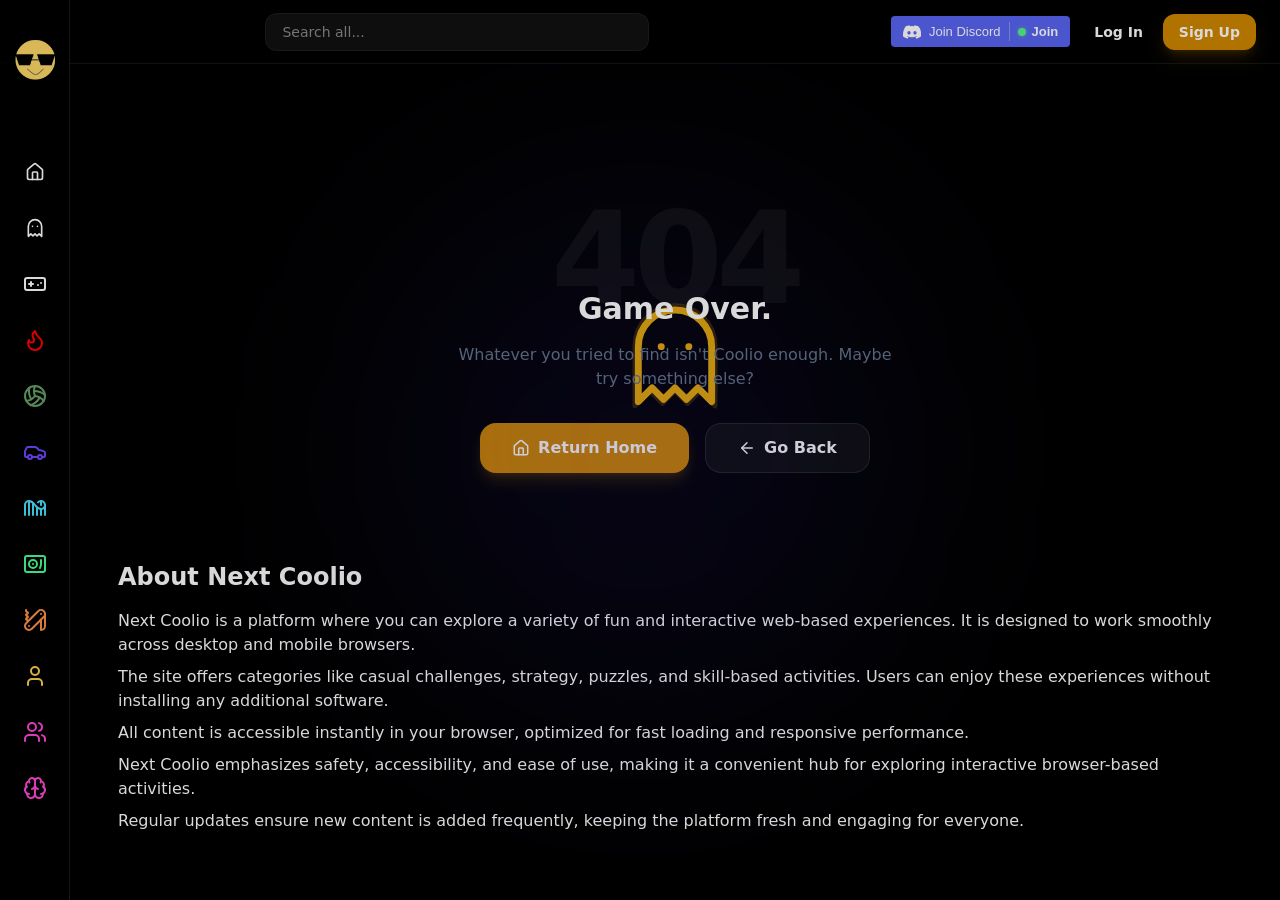
==== commit c5cc9d37: "Updates" ====
--- a/index.html
+++ b/index.html
@@ -71,7 +71,7 @@
   <!-- =====================================================
        SECURITY (CSP)
   ====================================================== -->
-  <script type="module" crossorigin src="/assets/index-BWRxUJIE.js"></script>
+  <script type="module" crossorigin src="/assets/index-lcMoAsJp.js"></script>
   <link rel="stylesheet" crossorigin href="/assets/index-aYmdUBoi.css">
 </head>
 
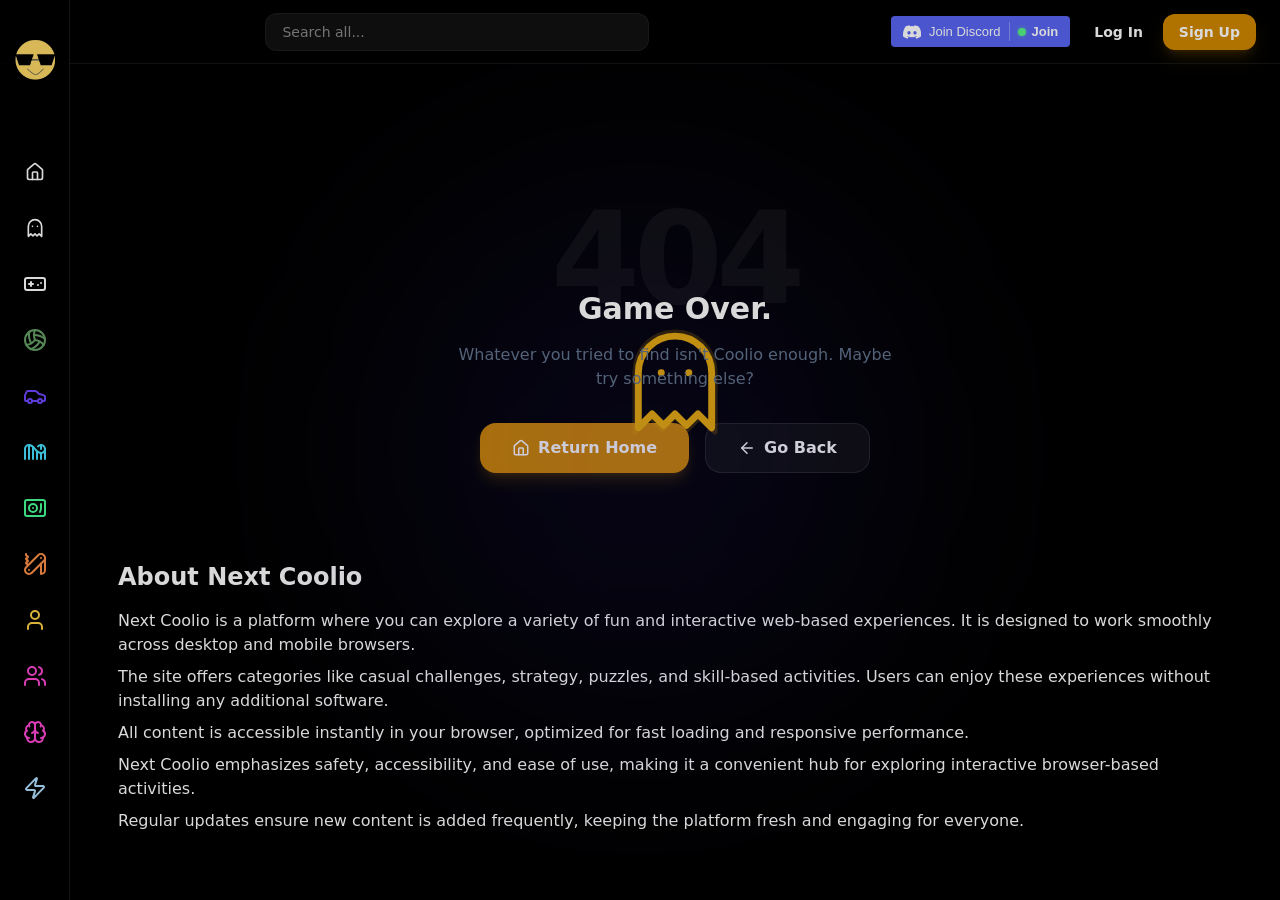
==== commit 1134bc04: "Updates" ====
--- a/index.html
+++ b/index.html
@@ -71,8 +71,8 @@
   <!-- =====================================================
        SECURITY (CSP)
   ====================================================== -->
-  <script type="module" crossorigin src="/assets/index-lcMoAsJp.js"></script>
-  <link rel="stylesheet" crossorigin href="/assets/index-aYmdUBoi.css">
+  <script type="module" crossorigin src="/assets/index-Dd9rn5Wb.js"></script>
+  <link rel="stylesheet" crossorigin href="/assets/index-BJB-f83X.css">
 </head>
 
 <body class="overflow-x-hidden">
--- a/assets/index-BJB-f83X.css
+++ b/assets/index-BJB-f83X.css
@@ -0,0 +1 @@
+@layer properties{@supports (((-webkit-hyphens:none)) and (not (margin-trim:inline))) or ((-moz-orient:inline) and (not (color:rgb(from red r g b)))){*,:before,:after,::backdrop{--tw-translate-x:0;--tw-translate-y:0;--tw-translate-z:0;--tw-scale-x:1;--tw-scale-y:1;--tw-scale-z:1;--tw-rotate-x:initial;--tw-rotate-y:initial;--tw-rotate-z:initial;--tw-skew-x:initial;--tw-skew-y:initial;--tw-space-y-reverse:0;--tw-space-x-reverse:0;--tw-border-style:solid;--tw-gradient-position:initial;--tw-gradient-from:#0000;--tw-gradient-via:#0000;--tw-gradient-to:#0000;--tw-gradient-stops:initial;--tw-gradient-via-stops:initial;--tw-gradient-from-position:0%;--tw-gradient-via-position:50%;--tw-gradient-to-position:100%;--tw-leading:initial;--tw-font-weight:initial;--tw-tracking:initial;--tw-shadow:0 0 #0000;--tw-shadow-color:initial;--tw-shadow-alpha:100%;--tw-inset-shadow:0 0 #0000;--tw-inset-shadow-color:initial;--tw-inset-shadow-alpha:100%;--tw-ring-color:initial;--tw-ring-shadow:0 0 #0000;--tw-inset-ring-color:initial;--tw-inset-ring-shadow:0 0 #0000;--tw-ring-inset:initial;--tw-ring-offset-width:0px;--tw-ring-offset-color:#fff;--tw-ring-offset-shadow:0 0 #0000;--tw-blur:initial;--tw-brightness:initial;--tw-contrast:initial;--tw-grayscale:initial;--tw-hue-rotate:initial;--tw-invert:initial;--tw-opacity:initial;--tw-saturate:initial;--tw-sepia:initial;--tw-drop-shadow:initial;--tw-drop-shadow-color:initial;--tw-drop-shadow-alpha:100%;--tw-drop-shadow-size:initial;--tw-backdrop-blur:initial;--tw-backdrop-brightness:initial;--tw-backdrop-contrast:initial;--tw-backdrop-grayscale:initial;--tw-backdrop-hue-rotate:initial;--tw-backdrop-invert:initial;--tw-backdrop-opacity:initial;--tw-backdrop-saturate:initial;--tw-backdrop-sepia:initial;--tw-duration:initial;--tw-ease:initial}}}@layer theme{:root,:host{--font-sans:ui-sans-serif,system-ui,sans-serif,"Apple Color Emoji","Segoe UI Emoji","Segoe UI Symbol","Noto Color Emoji";--font-mono:ui-monospace,SFMono-Regular,Menlo,Monaco,Consolas,"Liberation Mono","Courier New",monospace;--color-red-400:oklch(70.4% .191 22.216);--color-red-500:oklch(63.7% .237 25.331);--color-orange-900:oklch(40.8% .123 38.172);--color-yellow-400:oklch(85.2% .199 91.936);--color-yellow-500:oklch(79.5% .184 86.047);--color-yellow-600:oklch(68.1% .162 75.834);--color-yellow-700:oklch(55.4% .135 66.442);--color-green-400:oklch(79.2% .209 151.711);--color-green-500:oklch(72.3% .219 149.579);--color-blue-400:oklch(70.7% .165 254.624);--color-blue-500:oklch(62.3% .214 259.815);--color-indigo-600:oklch(51.1% .262 276.966);--color-slate-200:oklch(92.9% .013 255.508);--color-slate-300:oklch(86.9% .022 252.894);--color-slate-400:oklch(70.4% .04 256.788);--color-slate-500:oklch(55.4% .046 257.417);--color-zinc-300:oklch(87.1% .006 286.286);--color-black:#000;--color-white:#fff;--spacing:.25rem;--container-sm:24rem;--container-md:28rem;--container-5xl:64rem;--text-xs:.75rem;--text-xs--line-height:calc(1/.75);--text-sm:.875rem;--text-sm--line-height:calc(1.25/.875);--text-base:1rem;--text-base--line-height: 1.5 ;--text-lg:1.125rem;--text-lg--line-height:calc(1.75/1.125);--text-xl:1.25rem;--text-xl--line-height:calc(1.75/1.25);--text-2xl:1.5rem;--text-2xl--line-height:calc(2/1.5);--text-3xl:1.875rem;--text-3xl--line-height: 1.2 ;--text-4xl:2.25rem;--text-4xl--line-height:calc(2.5/2.25);--text-9xl:8rem;--text-9xl--line-height:1;--font-weight-medium:500;--font-weight-semibold:600;--font-weight-bold:700;--font-weight-black:900;--tracking-tighter:-.05em;--tracking-tight:-.025em;--tracking-widest:.1em;--leading-tight:1.25;--leading-snug:1.375;--leading-relaxed:1.625;--radius-md:.375rem;--radius-lg:.5rem;--radius-xl:.75rem;--radius-2xl:1rem;--ease-out:cubic-bezier(0,0,.2,1);--animate-spin:spin 1s linear infinite;--animate-pulse:pulse 2s cubic-bezier(.4,0,.6,1)infinite;--blur-sm:8px;--blur-md:12px;--aspect-video:16/9;--default-transition-duration:.15s;--default-transition-timing-function:cubic-bezier(.4,0,.2,1);--default-font-family:var(--font-sans);--default-mono-font-family:var(--font-mono)}}@layer base{*,:after,:before,::backdrop{box-sizing:border-box;border:0 solid;margin:0;padding:0}::file-selector-button{box-sizing:border-box;border:0 solid;margin:0;padding:0}html,:host{-webkit-text-size-adjust:100%;tab-size:4;line-height:1.5;font-family:var(--default-font-family,ui-sans-serif,system-ui,sans-serif,"Apple Color Emoji","Segoe UI Emoji","Segoe UI Symbol","Noto Color Emoji");font-feature-settings:var(--default-font-feature-settings,normal);font-variation-settings:var(--default-font-variation-settings,normal);-webkit-tap-highlight-color:transparent}hr{height:0;color:inherit;border-top-width:1px}abbr:where([title]){-webkit-text-decoration:underline dotted;text-decoration:underline dotted}h1,h2,h3,h4,h5,h6{font-size:inherit;font-weight:inherit}a{color:inherit;-webkit-text-decoration:inherit;text-decoration:inherit}b,strong{font-weight:bolder}code,kbd,samp,pre{font-family:var(--default-mono-font-family,ui-monospace,SFMono-Regular,Menlo,Monaco,Consolas,"Liberation Mono","Courier New",monospace);font-feature-settings:var(--default-mono-font-feature-settings,normal);font-variation-settings:var(--default-mono-font-variation-settings,normal);font-size:1em}small{font-size:80%}sub,sup{vertical-align:baseline;font-size:75%;line-height:0;position:relative}sub{bottom:-.25em}sup{top:-.5em}table{text-indent:0;border-color:inherit;border-collapse:collapse}:-moz-focusring{outline:auto}progress{vertical-align:baseline}summary{display:list-item}ol,ul,menu{list-style:none}img,svg,video,canvas,audio,iframe,embed,object{vertical-align:middle;display:block}img,video{max-width:100%;height:auto}button,input,select,optgroup,textarea{font:inherit;font-feature-settings:inherit;font-variation-settings:inherit;letter-spacing:inherit;color:inherit;opacity:1;background-color:#0000;border-radius:0}::file-selector-button{font:inherit;font-feature-settings:inherit;font-variation-settings:inherit;letter-spacing:inherit;color:inherit;opacity:1;background-color:#0000;border-radius:0}:where(select:is([multiple],[size])) optgroup{font-weight:bolder}:where(select:is([multiple],[size])) optgroup option{padding-inline-start:20px}::file-selector-button{margin-inline-end:4px}::placeholder{opacity:1}@supports (not ((-webkit-appearance:-apple-pay-button))) or (contain-intrinsic-size:1px){::placeholder{color:currentColor}@supports (color:color-mix(in lab,red,red)){::placeholder{color:color-mix(in oklab,currentcolor 50%,transparent)}}}textarea{resize:vertical}::-webkit-search-decoration{-webkit-appearance:none}::-webkit-date-and-time-value{min-height:1lh;text-align:inherit}::-webkit-datetime-edit{display:inline-flex}::-webkit-datetime-edit-fields-wrapper{padding:0}::-webkit-datetime-edit{padding-block:0}::-webkit-datetime-edit-year-field{padding-block:0}::-webkit-datetime-edit-month-field{padding-block:0}::-webkit-datetime-edit-day-field{padding-block:0}::-webkit-datetime-edit-hour-field{padding-block:0}::-webkit-datetime-edit-minute-field{padding-block:0}::-webkit-datetime-edit-second-field{padding-block:0}::-webkit-datetime-edit-millisecond-field{padding-block:0}::-webkit-datetime-edit-meridiem-field{padding-block:0}::-webkit-calendar-picker-indicator{line-height:1}:-moz-ui-invalid{box-shadow:none}button,input:where([type=button],[type=reset],[type=submit]){appearance:button}::file-selector-button{appearance:button}::-webkit-inner-spin-button{height:auto}::-webkit-outer-spin-button{height:auto}[hidden]:where(:not([hidden=until-found])){display:none!important}}@layer components;@layer utilities{.pointer-events-none{pointer-events:none}.absolute{position:absolute}.fixed{position:fixed}.relative{position:relative}.inset-0{inset:calc(var(--spacing)*0)}.inset-x-0{inset-inline:calc(var(--spacing)*0)}.top-0{top:calc(var(--spacing)*0)}.top-1\/2{top:50%}.top-3{top:calc(var(--spacing)*3)}.top-6{top:calc(var(--spacing)*6)}.top-full{top:100%}.-right-0\.5{right:calc(var(--spacing)*-.5)}.right-0{right:calc(var(--spacing)*0)}.right-6{right:calc(var(--spacing)*6)}.-bottom-0\.5{bottom:calc(var(--spacing)*-.5)}.bottom-0{bottom:calc(var(--spacing)*0)}.left-0{left:calc(var(--spacing)*0)}.left-1\/2{left:50%}.left-3{left:calc(var(--spacing)*3)}.left-4{left:calc(var(--spacing)*4)}.z-10{z-index:10}.z-20{z-index:20}.z-30{z-index:30}.z-40{z-index:40}.z-50{z-index:50}.z-\[100\]{z-index:100}.m-auto{margin:auto}.mx-auto{margin-inline:auto}.my-3{margin-block:calc(var(--spacing)*3)}.my-4{margin-block:calc(var(--spacing)*4)}.mt-1{margin-top:calc(var(--spacing)*1)}.mt-2{margin-top:calc(var(--spacing)*2)}.mt-3{margin-top:calc(var(--spacing)*3)}.mt-4{margin-top:calc(var(--spacing)*4)}.mt-6{margin-top:calc(var(--spacing)*6)}.mt-10{margin-top:calc(var(--spacing)*10)}.mt-12{margin-top:calc(var(--spacing)*12)}.mt-16{margin-top:calc(var(--spacing)*16)}.mr-2{margin-right:calc(var(--spacing)*2)}.mb-1{margin-bottom:calc(var(--spacing)*1)}.mb-2{margin-bottom:calc(var(--spacing)*2)}.mb-3{margin-bottom:calc(var(--spacing)*3)}.mb-4{margin-bottom:calc(var(--spacing)*4)}.mb-6{margin-bottom:calc(var(--spacing)*6)}.mb-8{margin-bottom:calc(var(--spacing)*8)}.mb-10{margin-bottom:calc(var(--spacing)*10)}.mb-\[-2rem\]{margin-bottom:-2rem}.ml-1{margin-left:calc(var(--spacing)*1)}.ml-6{margin-left:calc(var(--spacing)*6)}.ml-\[70px\]{margin-left:70px}.line-clamp-1{-webkit-line-clamp:1;-webkit-box-orient:vertical;display:-webkit-box;overflow:hidden}.line-clamp-3{-webkit-line-clamp:3;-webkit-box-orient:vertical;display:-webkit-box;overflow:hidden}.block{display:block}.flex{display:flex}.grid{display:grid}.hidden{display:none}.inline-block{display:inline-block}.aspect-\[16\/10\]{aspect-ratio:16/10}.aspect-video{aspect-ratio:var(--aspect-video)}.h-1\/2{height:50%}.h-2{height:calc(var(--spacing)*2)}.h-3{height:calc(var(--spacing)*3)}.h-8{height:calc(var(--spacing)*8)}.h-10{height:calc(var(--spacing)*10)}.h-12{height:calc(var(--spacing)*12)}.h-16{height:calc(var(--spacing)*16)}.h-\[70vh\]{height:70vh}.h-\[75vh\]{height:75vh}.h-\[280px\]{height:280px}.h-\[500px\]{height:500px}.h-full{height:100%}.h-screen{height:100vh}.max-h-0{max-height:calc(var(--spacing)*0)}.max-h-\[70vh\]{max-height:70vh}.max-h-\[400px\]{max-height:400px}.max-h-screen{max-height:100vh}.min-h-\[100px\]{min-height:100px}.min-h-\[120px\]{min-height:120px}.min-h-screen{min-height:100vh}.w-2{width:calc(var(--spacing)*2)}.w-3{width:calc(var(--spacing)*3)}.w-8{width:calc(var(--spacing)*8)}.w-10{width:calc(var(--spacing)*10)}.w-12{width:calc(var(--spacing)*12)}.w-32{width:calc(var(--spacing)*32)}.w-36{width:calc(var(--spacing)*36)}.w-44{width:calc(var(--spacing)*44)}.w-56{width:calc(var(--spacing)*56)}.w-64{width:calc(var(--spacing)*64)}.w-72{width:calc(var(--spacing)*72)}.w-\[54px\]{width:54px}.w-\[320px\]{width:320px}.w-\[500px\]{width:500px}.w-full{width:100%}.max-w-5xl{max-width:var(--container-5xl)}.max-w-\[400px\]{max-width:400px}.max-w-\[1600px\]{max-width:1600px}.max-w-md{max-width:var(--container-md)}.max-w-sm{max-width:var(--container-sm)}.min-w-0{min-width:calc(var(--spacing)*0)}.flex-1{flex:1}.flex-shrink-0{flex-shrink:0}.shrink{flex-shrink:1}.origin-top-left{transform-origin:0 0}.-translate-x-1\/2{--tw-translate-x: -50% ;translate:var(--tw-translate-x)var(--tw-translate-y)}.-translate-y-1\/2{--tw-translate-y: -50% ;translate:var(--tw-translate-x)var(--tw-translate-y)}.scale-90{--tw-scale-x:90%;--tw-scale-y:90%;--tw-scale-z:90%;scale:var(--tw-scale-x)var(--tw-scale-y)}.transform{transform:var(--tw-rotate-x,)var(--tw-rotate-y,)var(--tw-rotate-z,)var(--tw-skew-x,)var(--tw-skew-y,)}.animate-pulse{animation:var(--animate-pulse)}.animate-spin{animation:var(--animate-spin)}.cursor-pointer{cursor:pointer}.resize{resize:both}.list-decimal{list-style-type:decimal}.list-disc{list-style-type:disc}.grid-cols-2{grid-template-columns:repeat(2,minmax(0,1fr))}.grid-cols-3{grid-template-columns:repeat(3,minmax(0,1fr))}.flex-col{flex-direction:column}.items-center{align-items:center}.items-start{align-items:flex-start}.justify-between{justify-content:space-between}.justify-center{justify-content:center}.justify-end{justify-content:flex-end}.gap-1{gap:calc(var(--spacing)*1)}.gap-2{gap:calc(var(--spacing)*2)}.gap-3{gap:calc(var(--spacing)*3)}.gap-4{gap:calc(var(--spacing)*4)}.gap-6{gap:calc(var(--spacing)*6)}.gap-8{gap:calc(var(--spacing)*8)}.gap-10{gap:calc(var(--spacing)*10)}:where(.space-y-3>:not(:last-child)){--tw-space-y-reverse:0;margin-block-start:calc(calc(var(--spacing)*3)*var(--tw-space-y-reverse));margin-block-end:calc(calc(var(--spacing)*3)*calc(1 - var(--tw-space-y-reverse)))}:where(.space-y-4>:not(:last-child)){--tw-space-y-reverse:0;margin-block-start:calc(calc(var(--spacing)*4)*var(--tw-space-y-reverse));margin-block-end:calc(calc(var(--spacing)*4)*calc(1 - var(--tw-space-y-reverse)))}:where(.space-y-5>:not(:last-child)){--tw-space-y-reverse:0;margin-block-start:calc(calc(var(--spacing)*5)*var(--tw-space-y-reverse));margin-block-end:calc(calc(var(--spacing)*5)*calc(1 - var(--tw-space-y-reverse)))}:where(.space-y-6>:not(:last-child)){--tw-space-y-reverse:0;margin-block-start:calc(calc(var(--spacing)*6)*var(--tw-space-y-reverse));margin-block-end:calc(calc(var(--spacing)*6)*calc(1 - var(--tw-space-y-reverse)))}:where(.space-x-2>:not(:last-child)){--tw-space-x-reverse:0;margin-inline-start:calc(calc(var(--spacing)*2)*var(--tw-space-x-reverse));margin-inline-end:calc(calc(var(--spacing)*2)*calc(1 - var(--tw-space-x-reverse)))}.truncate{text-overflow:ellipsis;white-space:nowrap;overflow:hidden}.overflow-hidden{overflow:hidden}.overflow-x-hidden{overflow-x:hidden}.overflow-x-scroll{overflow-x:scroll}.overflow-y-auto{overflow-y:auto}.overflow-y-scroll{overflow-y:scroll}.scroll-smooth{scroll-behavior:smooth}.rounded-2xl{border-radius:var(--radius-2xl)}.rounded-\[1\.5rem\]{border-radius:1.5rem}.rounded-\[2rem\]{border-radius:2rem}.rounded-full{border-radius:3.40282e38px}.rounded-lg{border-radius:var(--radius-lg)}.rounded-md{border-radius:var(--radius-md)}.rounded-xl{border-radius:var(--radius-xl)}.border{border-style:var(--tw-border-style);border-width:1px}.border-2{border-style:var(--tw-border-style);border-width:2px}.border-5{border-style:var(--tw-border-style);border-width:5px}.border-t{border-top-style:var(--tw-border-style);border-top-width:1px}.border-r{border-right-style:var(--tw-border-style);border-right-width:1px}.border-b{border-bottom-style:var(--tw-border-style);border-bottom-width:1px}.border-b-2{border-bottom-style:var(--tw-border-style);border-bottom-width:2px}.border-dashed{--tw-border-style:dashed;border-style:dashed}.border-black{border-color:var(--color-black)}.border-blue-500\/20{border-color:#3080ff33}@supports (color:color-mix(in lab,red,red)){.border-blue-500\/20{border-color:color-mix(in oklab,var(--color-blue-500)20%,transparent)}}.border-green-500\/20{border-color:#00c75833}@supports (color:color-mix(in lab,red,red)){.border-green-500\/20{border-color:color-mix(in oklab,var(--color-green-500)20%,transparent)}}.border-red-500\/20{border-color:#fb2c3633}@supports (color:color-mix(in lab,red,red)){.border-red-500\/20{border-color:color-mix(in oklab,var(--color-red-500)20%,transparent)}}.border-transparent{border-color:#0000}.border-white\/5{border-color:#ffffff0d}@supports (color:color-mix(in lab,red,red)){.border-white\/5{border-color:color-mix(in oklab,var(--color-white)5%,transparent)}}.border-white\/10{border-color:#ffffff1a}@supports (color:color-mix(in lab,red,red)){.border-white\/10{border-color:color-mix(in oklab,var(--color-white)10%,transparent)}}.border-white\/20{border-color:#fff3}@supports (color:color-mix(in lab,red,red)){.border-white\/20{border-color:color-mix(in oklab,var(--color-white)20%,transparent)}}.border-white\/30{border-color:#ffffff4d}@supports (color:color-mix(in lab,red,red)){.border-white\/30{border-color:color-mix(in oklab,var(--color-white)30%,transparent)}}.border-yellow-500{border-color:var(--color-yellow-500)}.bg-\[\#0a0a0a\]{background-color:#0a0a0a}.bg-\[\#1a1c23\]{background-color:#1a1c23}.bg-\[\#050505\]{background-color:#050505}.bg-\[var\(--bg-main\)\]{background-color:var(--bg-main)}.bg-\[var\(--bg-secondary\)\]{background-color:var(--bg-secondary)}.bg-black{background-color:var(--color-black)}.bg-black\/30{background-color:#0000004d}@supports (color:color-mix(in lab,red,red)){.bg-black\/30{background-color:color-mix(in oklab,var(--color-black)30%,transparent)}}.bg-black\/40{background-color:#0006}@supports (color:color-mix(in lab,red,red)){.bg-black\/40{background-color:color-mix(in oklab,var(--color-black)40%,transparent)}}.bg-black\/60{background-color:#0009}@supports (color:color-mix(in lab,red,red)){.bg-black\/60{background-color:color-mix(in oklab,var(--color-black)60%,transparent)}}.bg-black\/70{background-color:#000000b3}@supports (color:color-mix(in lab,red,red)){.bg-black\/70{background-color:color-mix(in oklab,var(--color-black)70%,transparent)}}.bg-black\/95{background-color:#000000f2}@supports (color:color-mix(in lab,red,red)){.bg-black\/95{background-color:color-mix(in oklab,var(--color-black)95%,transparent)}}.bg-blue-500\/10{background-color:#3080ff1a}@supports (color:color-mix(in lab,red,red)){.bg-blue-500\/10{background-color:color-mix(in oklab,var(--color-blue-500)10%,transparent)}}.bg-green-500{background-color:var(--color-green-500)}.bg-green-500\/10{background-color:#00c7581a}@supports (color:color-mix(in lab,red,red)){.bg-green-500\/10{background-color:color-mix(in oklab,var(--color-green-500)10%,transparent)}}.bg-indigo-600\/10{background-color:#4f39f61a}@supports (color:color-mix(in lab,red,red)){.bg-indigo-600\/10{background-color:color-mix(in oklab,var(--color-indigo-600)10%,transparent)}}.bg-orange-900{background-color:var(--color-orange-900)}.bg-red-500\/10{background-color:#fb2c361a}@supports (color:color-mix(in lab,red,red)){.bg-red-500\/10{background-color:color-mix(in oklab,var(--color-red-500)10%,transparent)}}.bg-slate-500{background-color:var(--color-slate-500)}.bg-white\/5{background-color:#ffffff0d}@supports (color:color-mix(in lab,red,red)){.bg-white\/5{background-color:color-mix(in oklab,var(--color-white)5%,transparent)}}.bg-white\/10{background-color:#ffffff1a}@supports (color:color-mix(in lab,red,red)){.bg-white\/10{background-color:color-mix(in oklab,var(--color-white)10%,transparent)}}.bg-yellow-500{background-color:var(--color-yellow-500)}.bg-yellow-600{background-color:var(--color-yellow-600)}.bg-gradient-to-t{--tw-gradient-position:to top in oklab;background-image:linear-gradient(var(--tw-gradient-stops))}.from-black{--tw-gradient-from:var(--color-black);--tw-gradient-stops:var(--tw-gradient-via-stops,var(--tw-gradient-position),var(--tw-gradient-from)var(--tw-gradient-from-position),var(--tw-gradient-to)var(--tw-gradient-to-position))}.via-black\/20{--tw-gradient-via:#0003}@supports (color:color-mix(in lab,red,red)){.via-black\/20{--tw-gradient-via:color-mix(in oklab,var(--color-black)20%,transparent)}}.via-black\/20{--tw-gradient-via-stops:var(--tw-gradient-position),var(--tw-gradient-from)var(--tw-gradient-from-position),var(--tw-gradient-via)var(--tw-gradient-via-position),var(--tw-gradient-to)var(--tw-gradient-to-position);--tw-gradient-stops:var(--tw-gradient-via-stops)}.to-transparent{--tw-gradient-to:transparent;--tw-gradient-stops:var(--tw-gradient-via-stops,var(--tw-gradient-position),var(--tw-gradient-from)var(--tw-gradient-from-position),var(--tw-gradient-to)var(--tw-gradient-to-position))}.fill-red-500{fill:var(--color-red-500)}.object-contain{object-fit:contain}.object-cover{object-fit:cover}.p-1{padding:calc(var(--spacing)*1)}.p-2{padding:calc(var(--spacing)*2)}.p-3{padding:calc(var(--spacing)*3)}.p-4{padding:calc(var(--spacing)*4)}.p-6{padding:calc(var(--spacing)*6)}.p-8{padding:calc(var(--spacing)*8)}.p-10{padding:calc(var(--spacing)*10)}.px-2{padding-inline:calc(var(--spacing)*2)}.px-3{padding-inline:calc(var(--spacing)*3)}.px-4{padding-inline:calc(var(--spacing)*4)}.px-6{padding-inline:calc(var(--spacing)*6)}.px-8{padding-inline:calc(var(--spacing)*8)}.px-10{padding-inline:calc(var(--spacing)*10)}.py-2{padding-block:calc(var(--spacing)*2)}.py-3{padding-block:calc(var(--spacing)*3)}.py-10{padding-block:calc(var(--spacing)*10)}.py-20{padding-block:calc(var(--spacing)*20)}.pt-24{padding-top:calc(var(--spacing)*24)}.pr-4{padding-right:calc(var(--spacing)*4)}.pb-4{padding-bottom:calc(var(--spacing)*4)}.pb-20{padding-bottom:calc(var(--spacing)*20)}.pl-11{padding-left:calc(var(--spacing)*11)}.text-center{text-align:center}.text-left{text-align:left}.text-2xl{font-size:var(--text-2xl);line-height:var(--tw-leading,var(--text-2xl--line-height))}.text-3xl{font-size:var(--text-3xl);line-height:var(--tw-leading,var(--text-3xl--line-height))}.text-4xl{font-size:var(--text-4xl);line-height:var(--tw-leading,var(--text-4xl--line-height))}.text-9xl{font-size:var(--text-9xl);line-height:var(--tw-leading,var(--text-9xl--line-height))}.text-base{font-size:var(--text-base);line-height:var(--tw-leading,var(--text-base--line-height))}.text-lg{font-size:var(--text-lg);line-height:var(--tw-leading,var(--text-lg--line-height))}.text-sm{font-size:var(--text-sm);line-height:var(--tw-leading,var(--text-sm--line-height))}.text-xl{font-size:var(--text-xl);line-height:var(--tw-leading,var(--text-xl--line-height))}.text-xs{font-size:var(--text-xs);line-height:var(--tw-leading,var(--text-xs--line-height))}.text-\[9px\]{font-size:9px}.text-\[10px\]{font-size:10px}.text-\[11px\]{font-size:11px}.text-\[20px\]{font-size:20px}.leading-relaxed{--tw-leading:var(--leading-relaxed);line-height:var(--leading-relaxed)}.leading-snug{--tw-leading:var(--leading-snug);line-height:var(--leading-snug)}.leading-tight{--tw-leading:var(--leading-tight);line-height:var(--leading-tight)}.font-black{--tw-font-weight:var(--font-weight-black);font-weight:var(--font-weight-black)}.font-bold{--tw-font-weight:var(--font-weight-bold);font-weight:var(--font-weight-bold)}.font-medium{--tw-font-weight:var(--font-weight-medium);font-weight:var(--font-weight-medium)}.font-semibold{--tw-font-weight:var(--font-weight-semibold);font-weight:var(--font-weight-semibold)}.tracking-\[0\.3em\]{--tw-tracking:.3em;letter-spacing:.3em}.tracking-tight{--tw-tracking:var(--tracking-tight);letter-spacing:var(--tracking-tight)}.tracking-tighter{--tw-tracking:var(--tracking-tighter);letter-spacing:var(--tracking-tighter)}.tracking-widest{--tw-tracking:var(--tracking-widest);letter-spacing:var(--tracking-widest)}.whitespace-nowrap{white-space:nowrap}.whitespace-pre-line{white-space:pre-line}.text-\[\#1da1f2\]{color:#1da1f2}.text-\[var\(--text-main\)\]{color:var(--text-main)}.text-\[var\(--text-secondary\)\]{color:var(--text-secondary)}.text-blue-400{color:var(--color-blue-400)}.text-green-400{color:var(--color-green-400)}.text-red-400{color:var(--color-red-400)}.text-red-500{color:var(--color-red-500)}.text-slate-200{color:var(--color-slate-200)}.text-slate-300{color:var(--color-slate-300)}.text-slate-400{color:var(--color-slate-400)}.text-slate-500{color:var(--color-slate-500)}.text-white{color:var(--color-white)}.text-white\/5{color:#ffffff0d}@supports (color:color-mix(in lab,red,red)){.text-white\/5{color:color-mix(in oklab,var(--color-white)5%,transparent)}}.text-white\/50{color:#ffffff80}@supports (color:color-mix(in lab,red,red)){.text-white\/50{color:color-mix(in oklab,var(--color-white)50%,transparent)}}.text-white\/80{color:#fffc}@supports (color:color-mix(in lab,red,red)){.text-white\/80{color:color-mix(in oklab,var(--color-white)80%,transparent)}}.text-yellow-400{color:var(--color-yellow-400)}.text-yellow-500{color:var(--color-yellow-500)}.text-yellow-500\/20{color:#edb20033}@supports (color:color-mix(in lab,red,red)){.text-yellow-500\/20{color:color-mix(in oklab,var(--color-yellow-500)20%,transparent)}}.text-zinc-300{color:var(--color-zinc-300)}.capitalize{text-transform:capitalize}.uppercase{text-transform:uppercase}.italic{font-style:italic}.antialiased{-webkit-font-smoothing:antialiased;-moz-osx-font-smoothing:grayscale}.opacity-0{opacity:0}.opacity-80{opacity:.8}.opacity-100{opacity:1}.shadow-2xl{--tw-shadow:0 25px 50px -12px var(--tw-shadow-color,#00000040);box-shadow:var(--tw-inset-shadow),var(--tw-inset-ring-shadow),var(--tw-ring-offset-shadow),var(--tw-ring-shadow),var(--tw-shadow)}.shadow-lg{--tw-shadow:0 10px 15px -3px var(--tw-shadow-color,#0000001a),0 4px 6px -4px var(--tw-shadow-color,#0000001a);box-shadow:var(--tw-inset-shadow),var(--tw-inset-ring-shadow),var(--tw-ring-offset-shadow),var(--tw-ring-shadow),var(--tw-shadow)}.ring-4{--tw-ring-shadow:var(--tw-ring-inset,)0 0 0 calc(4px + var(--tw-ring-offset-width))var(--tw-ring-color,currentcolor);box-shadow:var(--tw-inset-shadow),var(--tw-inset-ring-shadow),var(--tw-ring-offset-shadow),var(--tw-ring-shadow),var(--tw-shadow)}.shadow-yellow-600\/20{--tw-shadow-color:#cd890033}@supports (color:color-mix(in lab,red,red)){.shadow-yellow-600\/20{--tw-shadow-color:color-mix(in oklab,color-mix(in oklab,var(--color-yellow-600)20%,transparent)var(--tw-shadow-alpha),transparent)}}.ring-yellow-500{--tw-ring-color:var(--color-yellow-500)}.ring-yellow-500\/30{--tw-ring-color:#edb2004d}@supports (color:color-mix(in lab,red,red)){.ring-yellow-500\/30{--tw-ring-color:color-mix(in oklab,var(--color-yellow-500)30%,transparent)}}.ring-yellow-500\/50{--tw-ring-color:#edb20080}@supports (color:color-mix(in lab,red,red)){.ring-yellow-500\/50{--tw-ring-color:color-mix(in oklab,var(--color-yellow-500)50%,transparent)}}.blur-\[120px\]{--tw-blur:blur(120px);filter:var(--tw-blur,)var(--tw-brightness,)var(--tw-contrast,)var(--tw-grayscale,)var(--tw-hue-rotate,)var(--tw-invert,)var(--tw-saturate,)var(--tw-sepia,)var(--tw-drop-shadow,)}.contrast-110{--tw-contrast:contrast(110%);filter:var(--tw-blur,)var(--tw-brightness,)var(--tw-contrast,)var(--tw-grayscale,)var(--tw-hue-rotate,)var(--tw-invert,)var(--tw-saturate,)var(--tw-sepia,)var(--tw-drop-shadow,)}.drop-shadow-\[0_2px_2px_rgba\(0\,0\,0\,0\.8\)\]{--tw-drop-shadow-size:drop-shadow(0 2px 2px var(--tw-drop-shadow-color,#000c));--tw-drop-shadow:var(--tw-drop-shadow-size);filter:var(--tw-blur,)var(--tw-brightness,)var(--tw-contrast,)var(--tw-grayscale,)var(--tw-hue-rotate,)var(--tw-invert,)var(--tw-saturate,)var(--tw-sepia,)var(--tw-drop-shadow,)}.saturate-125{--tw-saturate:saturate(125%);filter:var(--tw-blur,)var(--tw-brightness,)var(--tw-contrast,)var(--tw-grayscale,)var(--tw-hue-rotate,)var(--tw-invert,)var(--tw-saturate,)var(--tw-sepia,)var(--tw-drop-shadow,)}.backdrop-blur-md{--tw-backdrop-blur:blur(var(--blur-md));-webkit-backdrop-filter:var(--tw-backdrop-blur,)var(--tw-backdrop-brightness,)var(--tw-backdrop-contrast,)var(--tw-backdrop-grayscale,)var(--tw-backdrop-hue-rotate,)var(--tw-backdrop-invert,)var(--tw-backdrop-opacity,)var(--tw-backdrop-saturate,)var(--tw-backdrop-sepia,);backdrop-filter:var(--tw-backdrop-blur,)var(--tw-backdrop-brightness,)var(--tw-backdrop-contrast,)var(--tw-backdrop-grayscale,)var(--tw-backdrop-hue-rotate,)var(--tw-backdrop-invert,)var(--tw-backdrop-opacity,)var(--tw-backdrop-saturate,)var(--tw-backdrop-sepia,)}.backdrop-blur-sm{--tw-backdrop-blur:blur(var(--blur-sm));-webkit-backdrop-filter:var(--tw-backdrop-blur,)var(--tw-backdrop-brightness,)var(--tw-backdrop-contrast,)var(--tw-backdrop-grayscale,)var(--tw-backdrop-hue-rotate,)var(--tw-backdrop-invert,)var(--tw-backdrop-opacity,)var(--tw-backdrop-saturate,)var(--tw-backdrop-sepia,);backdrop-filter:var(--tw-backdrop-blur,)var(--tw-backdrop-brightness,)var(--tw-backdrop-contrast,)var(--tw-backdrop-grayscale,)var(--tw-backdrop-hue-rotate,)var(--tw-backdrop-invert,)var(--tw-backdrop-opacity,)var(--tw-backdrop-saturate,)var(--tw-backdrop-sepia,)}.transition{transition-property:color,background-color,border-color,outline-color,text-decoration-color,fill,stroke,--tw-gradient-from,--tw-gradient-via,--tw-gradient-to,opacity,box-shadow,transform,translate,scale,rotate,filter,-webkit-backdrop-filter,backdrop-filter,display,content-visibility,overlay,pointer-events;transition-timing-function:var(--tw-ease,var(--default-transition-timing-function));transition-duration:var(--tw-duration,var(--default-transition-duration))}.transition-all{transition-property:all;transition-timing-function:var(--tw-ease,var(--default-transition-timing-function));transition-duration:var(--tw-duration,var(--default-transition-duration))}.transition-colors{transition-property:color,background-color,border-color,outline-color,text-decoration-color,fill,stroke,--tw-gradient-from,--tw-gradient-via,--tw-gradient-to;transition-timing-function:var(--tw-ease,var(--default-transition-timing-function));transition-duration:var(--tw-duration,var(--default-transition-duration))}.transition-opacity{transition-property:opacity;transition-timing-function:var(--tw-ease,var(--default-transition-timing-function));transition-duration:var(--tw-duration,var(--default-transition-duration))}.transition-transform{transition-property:transform,translate,scale,rotate;transition-timing-function:var(--tw-ease,var(--default-transition-timing-function));transition-duration:var(--tw-duration,var(--default-transition-duration))}.duration-300{--tw-duration:.3s;transition-duration:.3s}.duration-500{--tw-duration:.5s;transition-duration:.5s}.duration-700{--tw-duration:.7s;transition-duration:.7s}.ease-out{--tw-ease:var(--ease-out);transition-timing-function:var(--ease-out)}.outline-none{--tw-outline-style:none;outline-style:none}.select-none{-webkit-user-select:none;user-select:none}@media(hover:hover){.group-hover\:scale-110:is(:where(.group):hover *){--tw-scale-x:110%;--tw-scale-y:110%;--tw-scale-z:110%;scale:var(--tw-scale-x)var(--tw-scale-y)}.group-hover\:text-white:is(:where(.group):hover *){color:var(--color-white)}.group-hover\:opacity-100:is(:where(.group):hover *){opacity:1}.group-hover\/card\:max-h-24:is(:where(.group\/card):hover *){max-height:calc(var(--spacing)*24)}.group-hover\/card\:-translate-y-2:is(:where(.group\/card):hover *){--tw-translate-y:calc(var(--spacing)*-2);translate:var(--tw-translate-x)var(--tw-translate-y)}.group-hover\/card\:scale-110:is(:where(.group\/card):hover *){--tw-scale-x:110%;--tw-scale-y:110%;--tw-scale-z:110%;scale:var(--tw-scale-x)var(--tw-scale-y)}.group-hover\/card\:from-black:is(:where(.group\/card):hover *){--tw-gradient-from:var(--color-black);--tw-gradient-stops:var(--tw-gradient-via-stops,var(--tw-gradient-position),var(--tw-gradient-from)var(--tw-gradient-from-position),var(--tw-gradient-to)var(--tw-gradient-to-position))}.group-hover\/card\:opacity-100:is(:where(.group\/card):hover *){opacity:1}.group-hover\/card\:saturate-\[1\.3\]:is(:where(.group\/card):hover *){--tw-saturate:saturate(1.3);filter:var(--tw-blur,)var(--tw-brightness,)var(--tw-contrast,)var(--tw-grayscale,)var(--tw-hue-rotate,)var(--tw-invert,)var(--tw-saturate,)var(--tw-sepia,)var(--tw-drop-shadow,)}.hover\:border-blue-500:hover{border-color:var(--color-blue-500)}.hover\:border-white\/10:hover{border-color:#ffffff1a}@supports (color:color-mix(in lab,red,red)){.hover\:border-white\/10:hover{border-color:color-mix(in oklab,var(--color-white)10%,transparent)}}.hover\:bg-black\/90:hover{background-color:#000000e6}@supports (color:color-mix(in lab,red,red)){.hover\:bg-black\/90:hover{background-color:color-mix(in oklab,var(--color-black)90%,transparent)}}.hover\:bg-red-500\/10:hover{background-color:#fb2c361a}@supports (color:color-mix(in lab,red,red)){.hover\:bg-red-500\/10:hover{background-color:color-mix(in oklab,var(--color-red-500)10%,transparent)}}.hover\:bg-white\/5:hover{background-color:#ffffff0d}@supports (color:color-mix(in lab,red,red)){.hover\:bg-white\/5:hover{background-color:color-mix(in oklab,var(--color-white)5%,transparent)}}.hover\:bg-white\/10:hover{background-color:#ffffff1a}@supports (color:color-mix(in lab,red,red)){.hover\:bg-white\/10:hover{background-color:color-mix(in oklab,var(--color-white)10%,transparent)}}.hover\:bg-white\/15:hover{background-color:#ffffff26}@supports (color:color-mix(in lab,red,red)){.hover\:bg-white\/15:hover{background-color:color-mix(in oklab,var(--color-white)15%,transparent)}}.hover\:bg-white\/19:hover{background-color:#ffffff30}@supports (color:color-mix(in lab,red,red)){.hover\:bg-white\/19:hover{background-color:color-mix(in oklab,var(--color-white)19%,transparent)}}.hover\:bg-white\/20:hover{background-color:#fff3}@supports (color:color-mix(in lab,red,red)){.hover\:bg-white\/20:hover{background-color:color-mix(in oklab,var(--color-white)20%,transparent)}}.hover\:bg-yellow-500:hover{background-color:var(--color-yellow-500)}.hover\:bg-yellow-600:hover{background-color:var(--color-yellow-600)}.hover\:bg-yellow-700:hover{background-color:var(--color-yellow-700)}.hover\:text-white:hover{color:var(--color-white)}.hover\:underline:hover{text-decoration-line:underline}.hover\:shadow-\[0_0_30px_rgba\(59\,130\,246\,0\.3\)\]:hover{--tw-shadow:0 0 30px var(--tw-shadow-color,#3b82f64d);box-shadow:var(--tw-inset-shadow),var(--tw-inset-ring-shadow),var(--tw-ring-offset-shadow),var(--tw-ring-shadow),var(--tw-shadow)}}.focus\:border-orange-900:focus{border-color:var(--color-orange-900)}.focus\:ring-1:focus{--tw-ring-shadow:var(--tw-ring-inset,)0 0 0 calc(1px + var(--tw-ring-offset-width))var(--tw-ring-color,currentcolor);box-shadow:var(--tw-inset-shadow),var(--tw-inset-ring-shadow),var(--tw-ring-offset-shadow),var(--tw-ring-shadow),var(--tw-shadow)}.focus\:ring-2:focus{--tw-ring-shadow:var(--tw-ring-inset,)0 0 0 calc(2px + var(--tw-ring-offset-width))var(--tw-ring-color,currentcolor);box-shadow:var(--tw-inset-shadow),var(--tw-inset-ring-shadow),var(--tw-ring-offset-shadow),var(--tw-ring-shadow),var(--tw-shadow)}.focus\:ring-orange-900:focus{--tw-ring-color:var(--color-orange-900)}.focus\:ring-yellow-500:focus{--tw-ring-color:var(--color-yellow-500)}.focus\:outline-none:focus{--tw-outline-style:none;outline-style:none}.active\:scale-95:active{--tw-scale-x:95%;--tw-scale-y:95%;--tw-scale-z:95%;scale:var(--tw-scale-x)var(--tw-scale-y)}.active\:ring-2:active{--tw-ring-shadow:var(--tw-ring-inset,)0 0 0 calc(2px + var(--tw-ring-offset-width))var(--tw-ring-color,currentcolor);box-shadow:var(--tw-inset-shadow),var(--tw-inset-ring-shadow),var(--tw-ring-offset-shadow),var(--tw-ring-shadow),var(--tw-shadow)}.disabled\:cursor-not-allowed:disabled{cursor:not-allowed}.disabled\:opacity-20:disabled{opacity:.2}.disabled\:opacity-50:disabled{opacity:.5}@media(min-width:40rem){.sm\:grid-cols-3{grid-template-columns:repeat(3,minmax(0,1fr))}.sm\:flex-row{flex-direction:row}}@media(min-width:48rem){.md\:flex{display:flex}.md\:hidden{display:none}.md\:h-\[360px\]{height:360px}.md\:w-48{width:calc(var(--spacing)*48)}.md\:w-52{width:calc(var(--spacing)*52)}.md\:w-60{width:calc(var(--spacing)*60)}.md\:w-80{width:calc(var(--spacing)*80)}.md\:grid-cols-4{grid-template-columns:repeat(4,minmax(0,1fr))}.md\:flex-row{flex-direction:row}.md\:items-end{align-items:flex-end}.md\:px-6{padding-inline:calc(var(--spacing)*6)}.md\:px-8{padding-inline:calc(var(--spacing)*8)}.md\:px-10{padding-inline:calc(var(--spacing)*10)}.md\:text-lg{font-size:var(--text-lg);line-height:var(--tw-leading,var(--text-lg--line-height))}.md\:text-sm{font-size:var(--text-sm);line-height:var(--tw-leading,var(--text-sm--line-height))}}@media(min-width:64rem){.lg\:grid-cols-4{grid-template-columns:repeat(4,minmax(0,1fr))}.lg\:grid-cols-6{grid-template-columns:repeat(6,minmax(0,1fr))}.lg\:pl-\[240px\]{padding-left:240px}}@media(min-width:80rem){.xl\:grid-cols-5{grid-template-columns:repeat(5,minmax(0,1fr))}.xl\:grid-cols-8{grid-template-columns:repeat(8,minmax(0,1fr))}}@media(min-width:96rem){.\32xl\:grid-cols-6{grid-template-columns:repeat(6,minmax(0,1fr))}}}:root{--bg-main:#fff;--bg-accent:#d6e2ff;--text-main:#000;--text-accent-main:#5c5c5c;--bg-brightness:1}.dark{--bg-main:#000;--bg-accent:#1a1f40;--text-main:#fff;--text-accent-main:#c1c1c1;--bg-brightness:.85}.bg-main{background-color:var(--bg-main)}.bg-accent{background-color:var(--bg-accent)}.text-main{color:var(--text-main)}.text-accent{color:var(--text-accent)}body{filter:brightness(var(--bg-brightness))}::-webkit-scrollbar{width:8px;height:8px}::-webkit-scrollbar-track{border-radius:10px;display:none}::-webkit-scrollbar-thumb{background-color:#ffffff4d;background-clip:content-box;border-radius:10px}::-webkit-scrollbar-thumb:hover{background-color:#ffffff80}*{scrollbar-width:thin;scrollbar-color:#ffffff4d #ffffff0d}@property --tw-translate-x{syntax:"*";inherits:false;initial-value:0}@property --tw-translate-y{syntax:"*";inherits:false;initial-value:0}@property --tw-translate-z{syntax:"*";inherits:false;initial-value:0}@property --tw-scale-x{syntax:"*";inherits:false;initial-value:1}@property --tw-scale-y{syntax:"*";inherits:false;initial-value:1}@property --tw-scale-z{syntax:"*";inherits:false;initial-value:1}@property --tw-rotate-x{syntax:"*";inherits:false}@property --tw-rotate-y{syntax:"*";inherits:false}@property --tw-rotate-z{syntax:"*";inherits:false}@property --tw-skew-x{syntax:"*";inherits:false}@property --tw-skew-y{syntax:"*";inherits:false}@property --tw-space-y-reverse{syntax:"*";inherits:false;initial-value:0}@property --tw-space-x-reverse{syntax:"*";inherits:false;initial-value:0}@property --tw-border-style{syntax:"*";inherits:false;initial-value:solid}@property --tw-gradient-position{syntax:"*";inherits:false}@property --tw-gradient-from{syntax:"<color>";inherits:false;initial-value:#0000}@property --tw-gradient-via{syntax:"<color>";inherits:false;initial-value:#0000}@property --tw-gradient-to{syntax:"<color>";inherits:false;initial-value:#0000}@property --tw-gradient-stops{syntax:"*";inherits:false}@property --tw-gradient-via-stops{syntax:"*";inherits:false}@property --tw-gradient-from-position{syntax:"<length-percentage>";inherits:false;initial-value:0%}@property --tw-gradient-via-position{syntax:"<length-percentage>";inherits:false;initial-value:50%}@property --tw-gradient-to-position{syntax:"<length-percentage>";inherits:false;initial-value:100%}@property --tw-leading{syntax:"*";inherits:false}@property --tw-font-weight{syntax:"*";inherits:false}@property --tw-tracking{syntax:"*";inherits:false}@property --tw-shadow{syntax:"*";inherits:false;initial-value:0 0 #0000}@property --tw-shadow-color{syntax:"*";inherits:false}@property --tw-shadow-alpha{syntax:"<percentage>";inherits:false;initial-value:100%}@property --tw-inset-shadow{syntax:"*";inherits:false;initial-value:0 0 #0000}@property --tw-inset-shadow-color{syntax:"*";inherits:false}@property --tw-inset-shadow-alpha{syntax:"<percentage>";inherits:false;initial-value:100%}@property --tw-ring-color{syntax:"*";inherits:false}@property --tw-ring-shadow{syntax:"*";inherits:false;initial-value:0 0 #0000}@property --tw-inset-ring-color{syntax:"*";inherits:false}@property --tw-inset-ring-shadow{syntax:"*";inherits:false;initial-value:0 0 #0000}@property --tw-ring-inset{syntax:"*";inherits:false}@property --tw-ring-offset-width{syntax:"<length>";inherits:false;initial-value:0}@property --tw-ring-offset-color{syntax:"*";inherits:false;initial-value:#fff}@property --tw-ring-offset-shadow{syntax:"*";inherits:false;initial-value:0 0 #0000}@property --tw-blur{syntax:"*";inherits:false}@property --tw-brightness{syntax:"*";inherits:false}@property --tw-contrast{syntax:"*";inherits:false}@property --tw-grayscale{syntax:"*";inherits:false}@property --tw-hue-rotate{syntax:"*";inherits:false}@property --tw-invert{syntax:"*";inherits:false}@property --tw-opacity{syntax:"*";inherits:false}@property --tw-saturate{syntax:"*";inherits:false}@property --tw-sepia{syntax:"*";inherits:false}@property --tw-drop-shadow{syntax:"*";inherits:false}@property --tw-drop-shadow-color{syntax:"*";inherits:false}@property --tw-drop-shadow-alpha{syntax:"<percentage>";inherits:false;initial-value:100%}@property --tw-drop-shadow-size{syntax:"*";inherits:false}@property --tw-backdrop-blur{syntax:"*";inherits:false}@property --tw-backdrop-brightness{syntax:"*";inherits:false}@property --tw-backdrop-contrast{syntax:"*";inherits:false}@property --tw-backdrop-grayscale{syntax:"*";inherits:false}@property --tw-backdrop-hue-rotate{syntax:"*";inherits:false}@property --tw-backdrop-invert{syntax:"*";inherits:false}@property --tw-backdrop-opacity{syntax:"*";inherits:false}@property --tw-backdrop-saturate{syntax:"*";inherits:false}@property --tw-backdrop-sepia{syntax:"*";inherits:false}@property --tw-duration{syntax:"*";inherits:false}@property --tw-ease{syntax:"*";inherits:false}@keyframes spin{to{transform:rotate(360deg)}}@keyframes pulse{50%{opacity:.5}}.discord-mini-btn{display:inline-flex;align-items:center;background-color:#5865f2;color:#fff;text-decoration:none;padding:6px 12px;border-radius:4px;font-family:Helvetica Neue,Helvetica,Arial,sans-serif;font-size:13px;font-weight:500;transition:background-color .2s}.discord-mini-btn:hover{background-color:#4752c4}.discord-icon{width:18px;height:18px;margin-right:8px;fill:#fff}.online-indicator{width:8px;height:8px;background-color:#57f287;border-radius:50%;margin-right:6px;box-shadow:0 0 4px #57f28780}.member-count{margin-left:8px;padding-left:8px;border-left:1px solid rgba(255,255,255,.3);font-weight:700;display:flex;align-items:center}
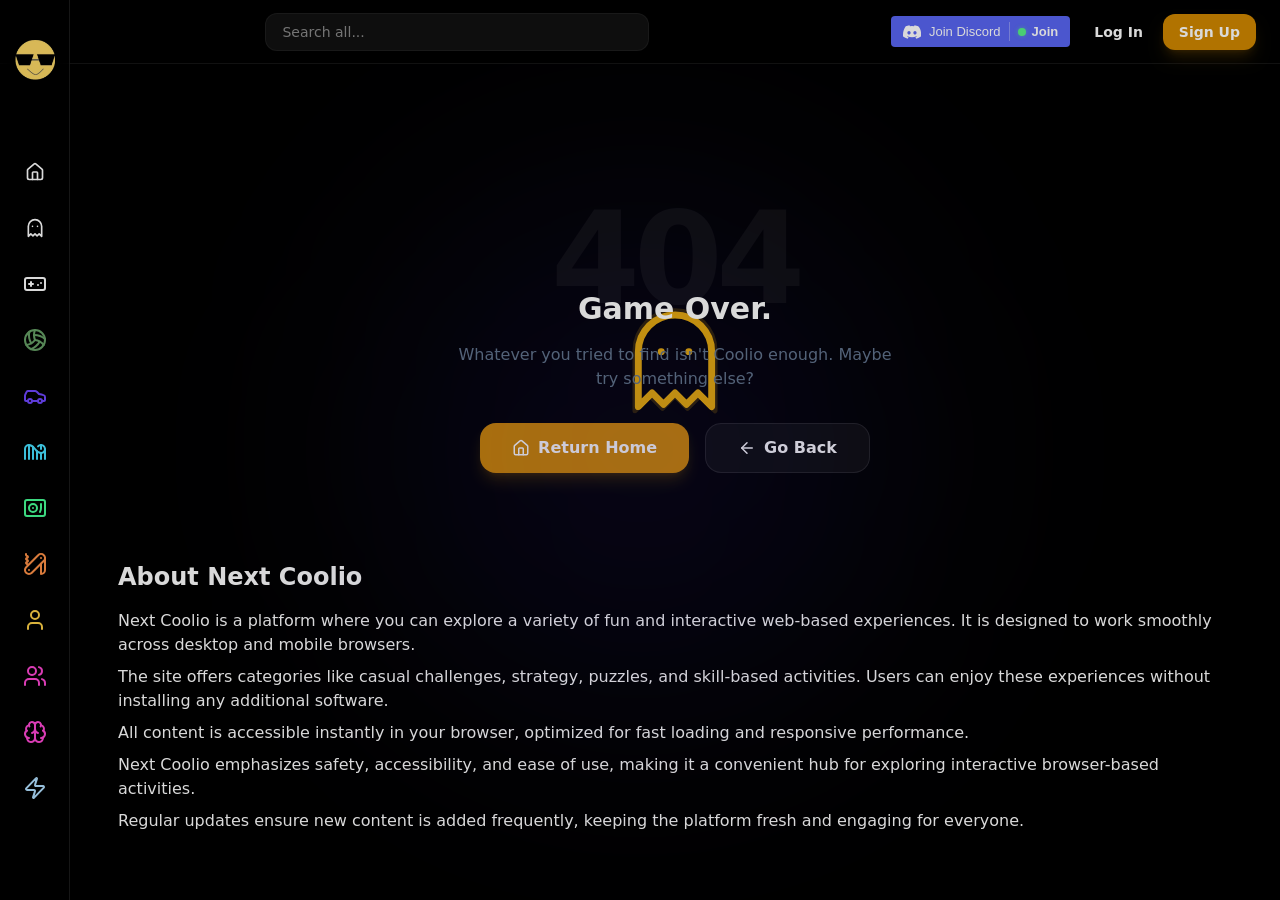
==== commit 83621f07: "Updates" ====
--- a/index.html
+++ b/index.html
@@ -71,7 +71,7 @@
   <!-- =====================================================
        SECURITY (CSP)
   ====================================================== -->
-  <script type="module" crossorigin src="/assets/index-Dd9rn5Wb.js"></script>
+  <script type="module" crossorigin src="/assets/index-DoGF51WG.js"></script>
   <link rel="stylesheet" crossorigin href="/assets/index-BJB-f83X.css">
 </head>
 
